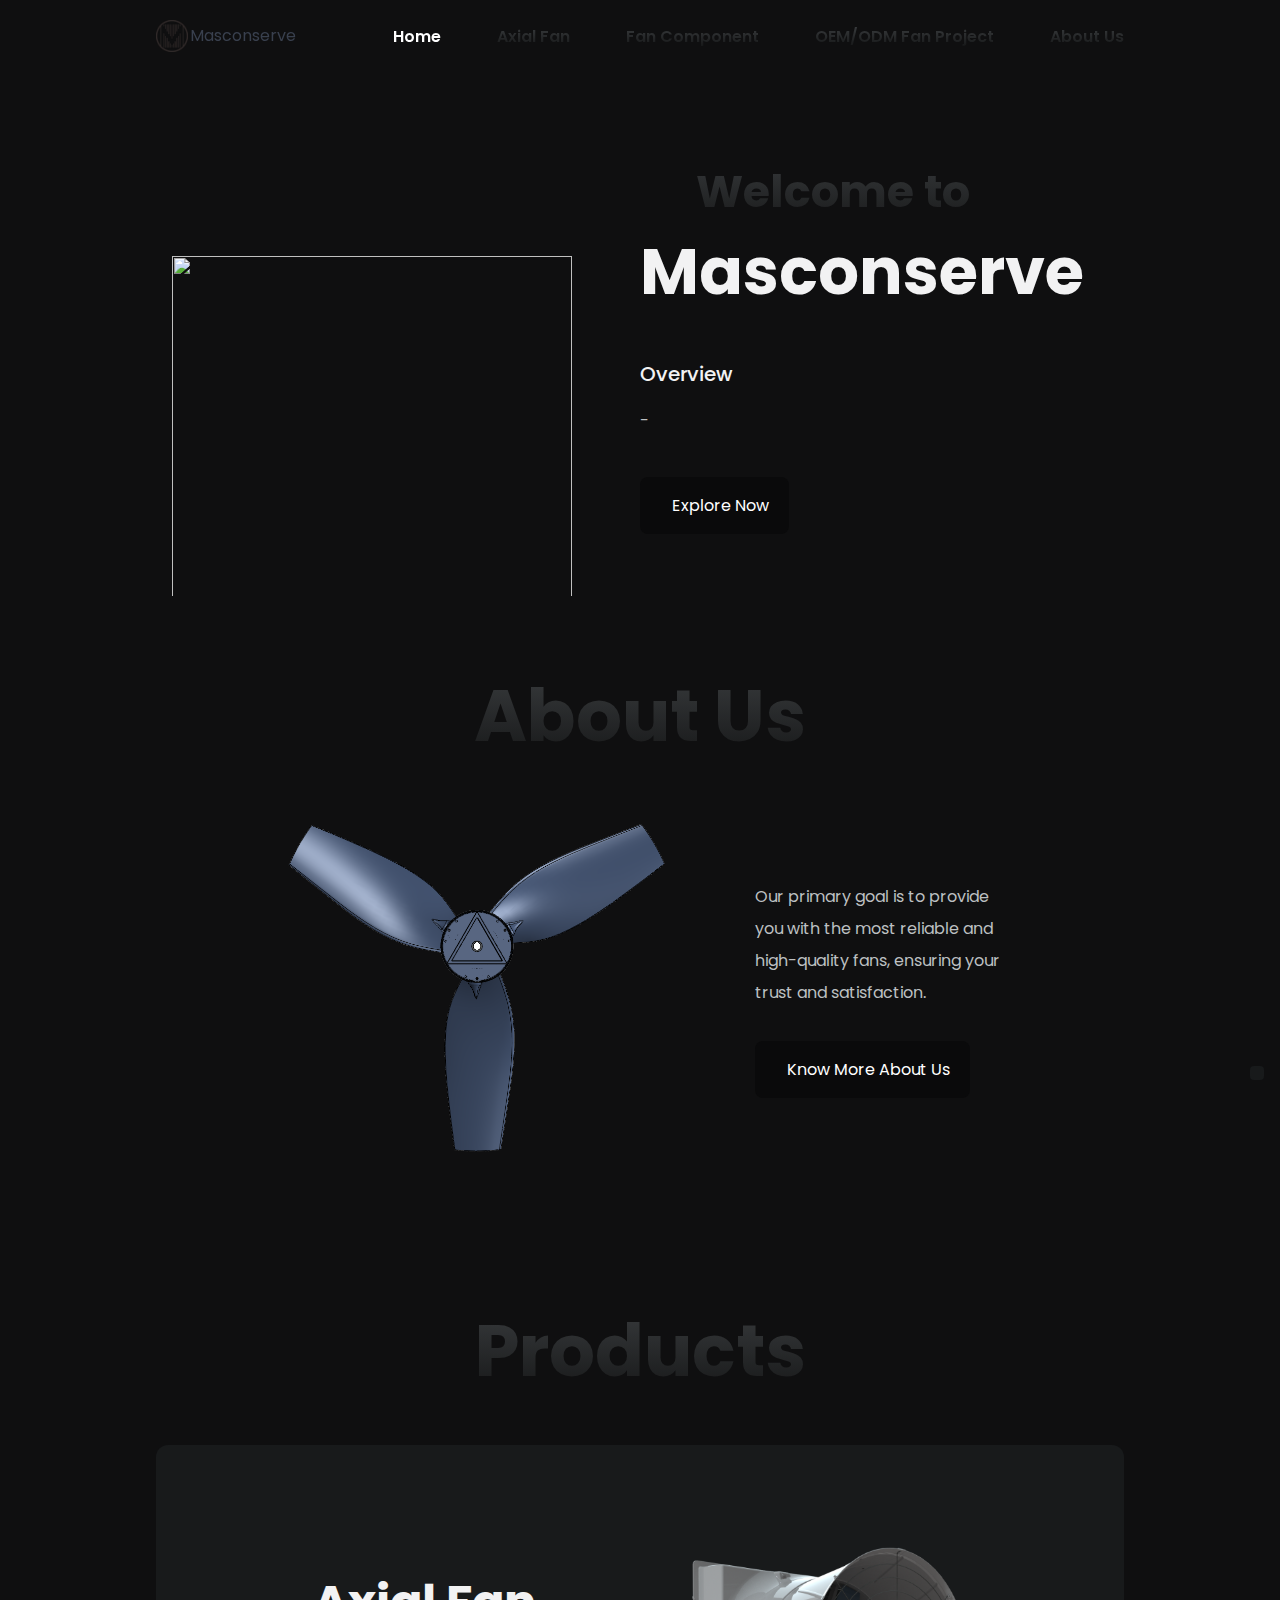
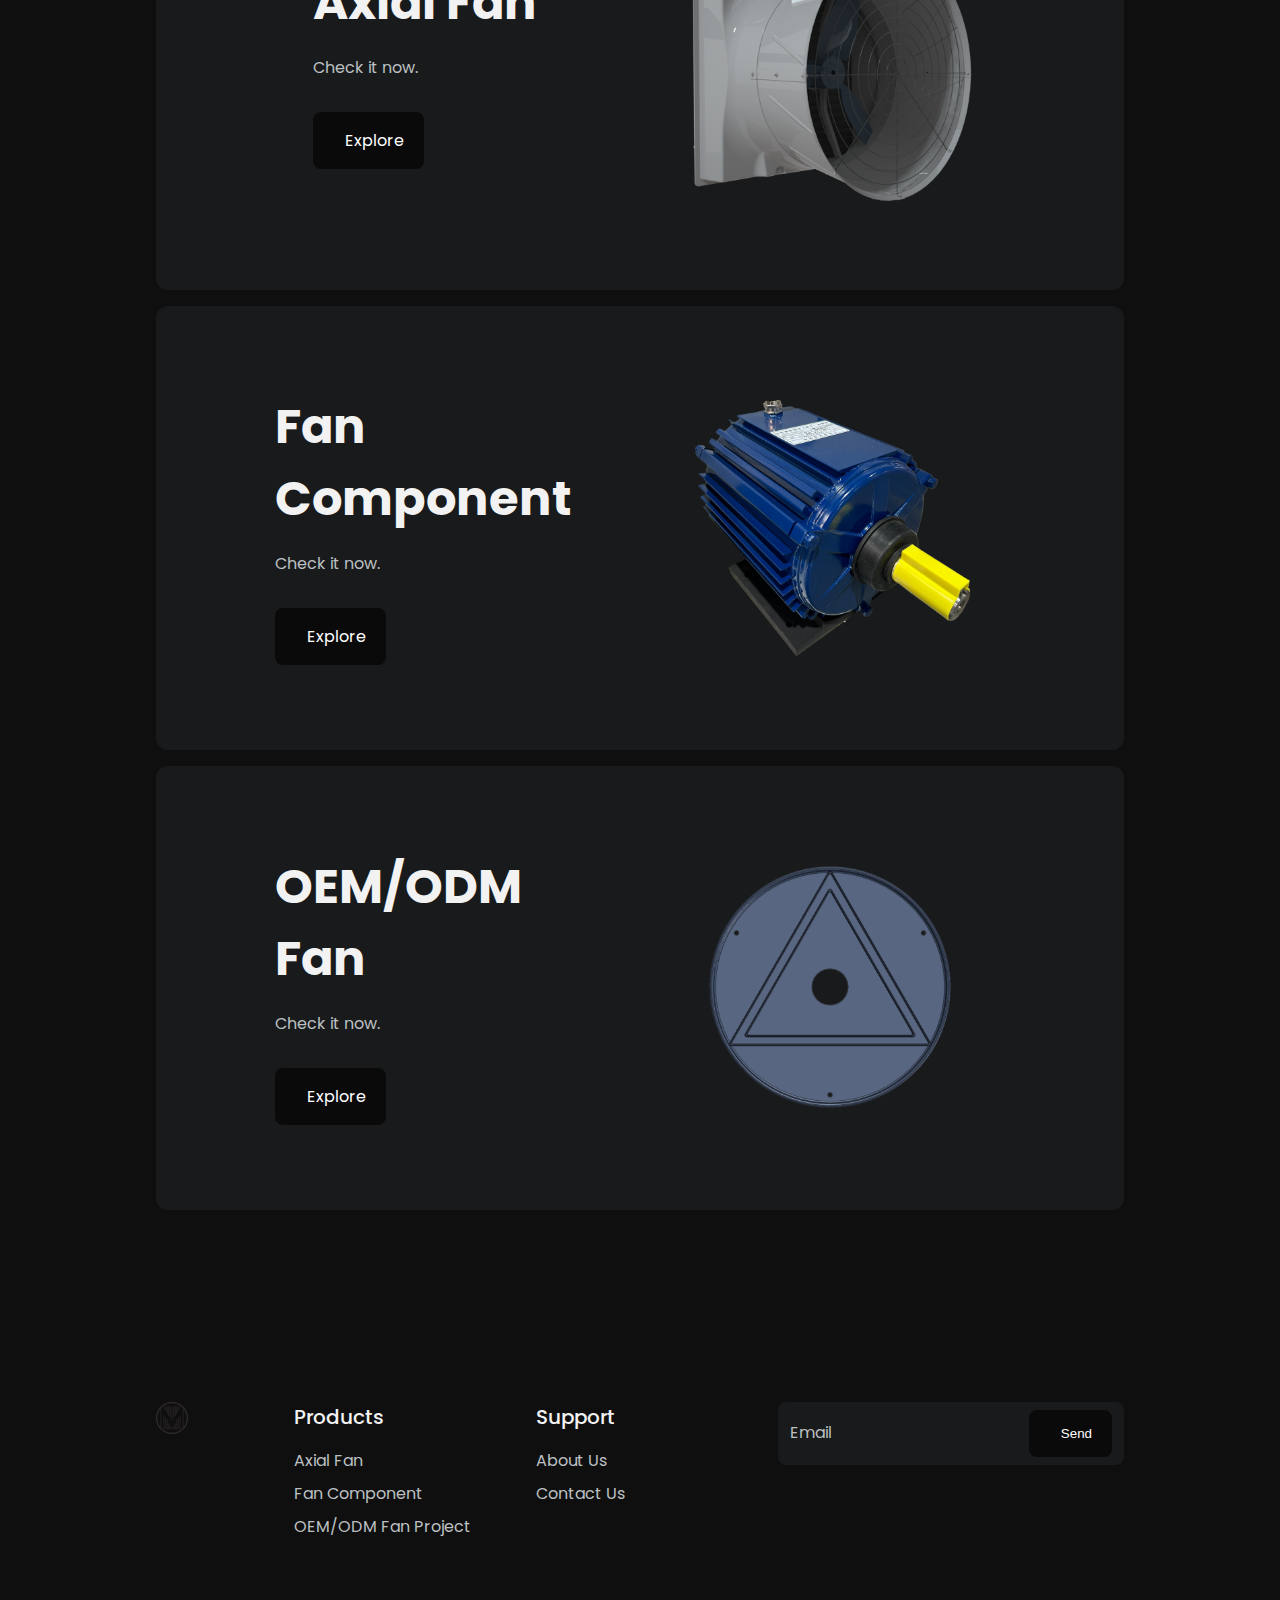
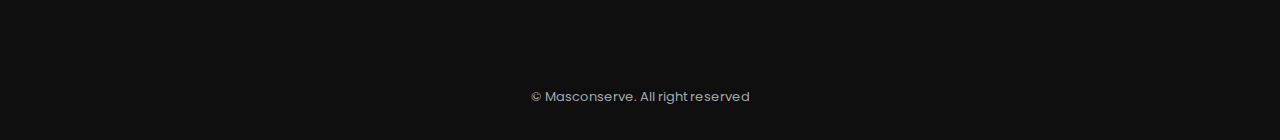
==== index.html @ a862555a "new index" ====
<!DOCTYPE html>
    <html lang="en">
    <head>
        <meta charset="UTF-8">
        <meta name="viewport" content="width=device-width, initial-scale=1.0">

        <!--=============== FAVICON ===============-->
        <link rel="shortcut icon" href="assets/img/logo2.png" type="image/x-icon">

        <!--=============== REMIX ICONS ===============-->
        <link href="https://cdn.jsdelivr.net/npm/remixicon@2.5.0/fonts/remixicon.css" rel="stylesheet">

        <!--=============== CSS ===============-->
        <link rel="stylesheet" href="styles.css">

        <title>Masconserve</title>
    </head>
    <body>
        <!--=============== HEADER ===============-->
        <header class="header" id="header">
            <nav class="nav container">
                <a href="#" class="nav__logo">
                    <img src="assets/img/logo2.png" alt=""><p class="logo__text">Masconserve</p>
                </a>

                <div class="nav__menu" id="nav-menu">
                    <ul class="nav__list">
                        <li class="nav__item">
                            <a href="home.html" class="nav__link active-link">Home</a>
                        </li>
                        <li class="nav__item">
                            <a href="axialfan.html" class="nav__link active-link">Axial Fan</a>
                        </li>
                        <li class="nav__item">
                            <a href="" class="nav__link">Fan Component</a>
                        </li>
                        <li class="nav__item">
                            <a href="" class="nav__link">OEM/ODM Fan Project</a>
                        </li>
                        <li class="nav__item">
                            <a href="" class="nav__link">About Us</a>
                        </li>
                    </ul>

                    <div class="nav__close" id="nav-close">
                        <i class="ri-close-line"></i>
                    </div>
                </div>

                <div class="nav__toggle" id="nav-toggle">
                    <i class="ri-function-line"></i>
                </div>
            </nav>
        </header>

        <main class="main">
            <div id="home">
            <!--=============== HOME ===============-->
            <section class="home section">
                <div class="home__container container grid">
                    <div>
                        <img src="assets/img/facade1.jpg" alt="" class="home__img1">
                    </div>
                    
                    <div class="home__data">
                        <div class="home__header">
                            <h1 class="home__title">Welcome to</h1>
                            <h2 class="home__subtitle">Masconserve</h2>
                        </div>

                        <div class="home__footer">
                            <h3 class="home__title-description">Overview</h3>
                            <p class="home__description">-
                            </p>
                            <a href="#case" class="button button--flex">
                                <span class="button--flex">
                                    <i class="ri-earth-line"></i></i> Explore Now
                                </span>
                            </a>
                        </div>
                    </div>
                </div>
            </section>

            <!--=============== CASE ===============-->
            <section class="case section grid" id="case">
                <h2 class="section__title section__title-gradient">About Us</h2>

                <div class="case__container container grid">
                    <div>
                        <img src="assets/img/about.png" alt="" class="case__img">
                    </div>

                    <div class="case__data">
                        <p class="case__description">Our primary goal is to provide you with the most reliable and high-quality fans, ensuring your trust and satisfaction.
                        </p>
                        <a href="#" class="button button--flex">
                            <i class="ri-service-line"></i> Know More About Us
                        </a>
                    </div>
                </div>
            </section>

            <!--=============== Contact Now ===============-->
            <section class="discount section">
                <h2 class="section__title section__title-gradient">Products</h2>
                <div class="discount__container container grid">
                    <div class="discount__animate">
                            <h2 class="discount__title">Axial Fan</h2>
                            <p class="discount__description">Check it now.</p>
                            <a href="axialfan.html" class="button button--flex">
                                <i class="ri-send-plane-2-line"></i> Explore
                            </a>
                    </div>

                    <img src="assets/img/FC51.png" alt="" class="discount__img">
                </div>
                <div class="discount__container container grid">
                    <div class="discount__animate">
                        <h2 class="discount__title">Fan Component</h2>
                        <p class="discount__description">Check it now.</p>
                        <a href="#" class="button button--flex">
                            <i class="ri-send-plane-2-line"></i> Explore
                        </a>
                    </div>

                    <img src="assets/img/MotorAc.png" alt="" class="discount__img">
                </div>
                <div class="discount__container container grid">
                    <div class="discount__animate">
                        <h2 class="discount__title">OEM/ODM Fan</h2>
                        <p class="discount__description">Check it now.</p>
                        <a href="#" class="button button--flex">
                            <i class="ri-send-plane-2-line"></i> Explore
                        </a>
                    </div>

                    <img src="assets/img/oemhome.png" alt="" class="discount__img">
                </div>
            </section>

        <!--=============== FOOTER ===============-->
        <footer class="footer section">
            <div class="footer__container container grid">
                <a href="#" class="footer__logo">
                    <img src="assets/img/logo2.png" alt="">
                </a>
    
                <div class="footer__content">
                    <h3 class="footer__title">Products</h3>
    
                    <ul class="footer__links">
                        <li>
                            <a href="axialfan.html" class="footer__link">Axial Fan</a>
                        </li>
                        <li>
                            <a href="#" class="footer__link">Fan Component</a>
                        </li>
                        <li>
                            <a href="#" class="footer__link">OEM/ODM Fan Project</a>
                        </li>
                    </ul>
                </div>
    
                <div class="footer__content">
                    <h3 class="footer__title">Support</h3>
    
                    <ul class="footer__links">
                        <li>
                            <a href="#" class="footer__link">About Us</a>
                        </li>
                        <li>
                            <a href="#" class="footer__link">Contact Us</a>
                        </li>
                    </ul>
                </div>
    
                <div class="footer__content">
                    <form action="mailto:masconserve@gmail.com" method="GET" class="footer__form">
                        <input type="email" placeholder="Email" class="footer__input">
                        <button class="button button--flex" type="submit">
                            <i class="ri-send-plane-line button__icon"></i> Send
                        </button>
                    </form>
    
                    <!-- <div class="footer__social">
                        <a href="https://www.facebook.com/" target="_blank" class="footer__social-link">
                            <i class="ri-facebook-fill"></i>
                        </a>
                        <a href="https://www.instagram.com/" target="_blank" class="footer__social-link">
                            <i class="ri-instagram-line"></i>
                        </a>
                        <a href="https://twitter.com/" target="_blank" class="footer__social-link">
                            <i class="ri-twitter-line"></i>
                        </a>
                    </div> -->
                </div>
            </div>

            <p class="footer__copy">
                <a href="" target="_blank" class="footer__copy-link">&#169; Masconserve. All right reserved</a>
            </p>
        </footer>
    </div>

        <!--=============== SCROLL UP ===============-->
        <a href="#" class="scrollup" id="scroll-up">
            <i class="ri-arrow-up-s-line scrollup__icon"></i>
        </a>
        
        <!--=============== SCROLL REVEAL ===============-->
        <script src="https://unpkg.com/scrollreveal"></script>

        <!--=============== MAIN JS ===============-->
        <script src="main.js"></script>
    </body>
</html>
---- styles.css ----
/*=============== GOOGLE FONTS ===============*/
@import url("https://fonts.googleapis.com/css2?family=Poppins:wght@400;500;600&display=swap");
/*=============== VARIABLES CSS ===============*/
:root {
  --header-height: 3rem;
  /*========== Colors ==========*/
  --hue-color: 206;
  --black-color: hsl(var(--hue-color), 4%, 4%);
  --black-color-alt: hsl(var(--hue-color), 4%, 8%);
  --title-color: hsl(var(--hue-color), 4%, 95%);
  --text-color: hsl(var(--hue-color), 4%, 75%);
  --text-color-light: hsl(var(--hue-color), 4%, 65%);
  --white-color: #FFF;
  --body-color: hsl(var(--hue-color), 4%, 6%);
  --container-color: hsl(var(--hue-color), 4%, 10%);
  --text-gradient: linear-gradient(hsl(var(--hue-color), 4%, 24%), hsl(var(--hue-color), 4%, 8%));
  --scroll-thumb-color: hsl(var(--hue-color), 4%, 16%);
  --scroll-thumb-color-alt: hsl(var(--hue-color), 4%, 20%);
  /*========== Font and typography ==========*/
  --body-font: 'Poppins', sans-serif;
  --biggest-font-size: 5rem;
  --bigger-font-size: 3.5rem;
  --big-font-size: 2.5rem;
  --h2-font-size: 1.25rem;
  --h3-font-size: 1.125rem;
  --normal-font-size: .938rem;
  --small-font-size: .813rem;
  --smaller-font-size: .75rem;
  --text-line-height: 2rem;
  /*========== Font weight ==========*/
  --font-medium: 500;
  --font-semi-bold: 600;
  /*========== Margenes Bottom ==========*/
  --mb-0-5: .5rem;
  --mb-0-75: .75rem;
  --mb-1: 1rem;
  --mb-1-5: 1.5rem;
  --mb-2: 2rem;
  --mb-2-5: 2.5rem;
  /*========== z index ==========*/
  --z-tooltip: 10;
  --z-fixed: 100;
}

@media screen and (min-width: 968px) {
  :root {
    --biggest-font-size: 7.5rem;
    --bigger-font-size: 4.5rem;
    --big-font-size: 4rem;
    --h2-font-size: 1.5rem;
    --h3-font-size: 1.25rem;
    --normal-font-size: 1rem;
    --small-font-size: .875rem;
    --smaller-font-size: .813rem;
  }
}

/*=============== BASE ===============*/
* {
  box-sizing: border-box;
  padding: 0;
  margin: 0;
}

html {
  scroll-behavior: smooth;
}

body {
  margin: var(--header-height) 0 0 0;
  font-family: var(--body-font);
  font-size: var(--normal-font-size);
  background-color: var(--body-color);
  color: var(--text-color);
}

h1, h2, h3 {
  color: var(--title-color);
}

ul {
  list-style: none;
}

a {
  text-decoration: none;
}

button,
input {
  border: none;
  outline: none;
}

button {
  cursor: pointer;
}

img {
  max-width: 100%;
  height: auto;
}

/*=============== REUSABLE CSS CLASSES ===============*/
.section {
  padding: 4rem 0 2rem;
}

.section__title {
  font-size: var(--bigger-font-size);
  text-align: center;
  margin-bottom: var(--mb-2-5);
}

.section__title-gradient {
  background: var(--text-gradient);
  color: transparent;
  -webkit-background-clip: text;
  background-clip: text;
}

/*=============== LAYOUT ===============*/
.main {
  overflow: hidden;
}

.container {
  max-width: 968px;
  margin-left: var(--mb-1-5);
  margin-right: var(--mb-1-5);
}

.grid {
  display: grid;
}

/*=============== HEADER ===============*/
.header {
  width: 100%;
  position: fixed;
  top: 0;
  left: 0;
  z-index: var(--z-fixed);
  background: transparent;
}

/*=============== NAV ===============*/
.nav {
  height: var(--header-height);
  display: flex;
  justify-content: space-between;
  align-items: center;
}

.nav__logo {
  display: flex;
  width: 2rem;
}

.logo__text{
  color: #39404E;
  padding-top: 0.2rem;
  padding-left: 0.1rem;
}
.nav__toggle {
  font-size: 1.2rem;
  color: var(--white-color);
  cursor: pointer;
}

@media screen and (max-width: 767px) {
  .nav__menu {
    position: fixed;
    background-color: var(--body-color);
    top: -100%;
    left: 0;
    width: 100%;
    padding: 4rem 0 3rem;
    transition: .4s;
  }
}

.nav__list {
  display: flex;
  flex-direction: column;
  align-items: center;
  row-gap: 1rem;
}

.nav__link {
  color: var(--white-color);
  font-size: var(--h2-font-size);
  text-transform: uppercase;
  font-weight: var(--font-semi-bold);
  background: var(--text-gradient);
  color: transparent;
  -webkit-background-clip: text;
  background-clip: text;
  transition: .4s;
}

.nav__link:hover {
  background: var(--white-color);
  color: transparent;
  -webkit-background-clip: text;
  background-clip: text;
}

.nav__close {
  position: absolute;
  font-size: 1.5rem;
  top: 1rem;
  right: 1rem;
  color: var(--white-color);
  cursor: pointer;
}

/* show menu */
.show-menu {
  top: 0;
}

/* Change background header */
.scroll-header {
  background-color: var(--body-color);
}

/* Active link */
.active-link {
  background: var(--white-color);
  color: transparent;
  -webkit-background-clip: text;
  background-clip: text;
}

/*=============== HOME ===============*/
.home__img {
  position: absolute;
  right: 1.5rem;
}

.home__img1 {
  position: absolute;
  right: 0rem;
}
.home__data {
  padding-top: 5rem;
}

.home__header {
  position: relative;
}

.home__title {
  position: absolute;
  top: -4rem;
  left: 1rem;
  line-height: 6rem;
  font-size: var(--biggest-font-size);
  background: var(--text-gradient);
  color: transparent;
  -webkit-background-clip: text;
  background-clip: text;
}

.home__subtitle {
  font-size: var(--big-font-size);
  margin-bottom: var(--mb-2-5);
}

.home__title-description {
  font-size: var(--h3-font-size);
  font-weight: var(--font-medium);
  margin-bottom: var(--mb-1);
}

.home__description {
  margin-bottom: var(--mb-2-5);
  line-height: var(--text-line-height);
}

.home__price {
  font-size: var(--h3-font-size);
  font-weight: var(--font-semi-bold);
  margin-left: var(--mb-0-75);
}

/*=============== BUTTONS ===============*/
.button {
  display: inline-block;
  background-color: var(--black-color);
  color: var(--white-color);
  padding: 1rem 1.25rem;
  border-radius: .5rem;
  transition: .3s;
}

.button:hover {
  background-color: var(--black-color-alt);
}

.button__icon {
  font-size: 1.2rem;
}

.button--flex {
  display: inline-flex;
  align-items: center;
  column-gap: .75rem;
}

/*=============== SPONSOR ===============*/
.sponsor__img {
  width: 90px;
}

.sponsor__container {
  grid-template-columns: repeat(auto-fit, minmax(110px, 1fr));
  row-gap: 5rem;
  justify-items: center;
  align-items: center;
}

/*=============== SPECS ===============*/
.specs__container {
  position: relative;
}

.specs__content {
  row-gap: 1.5rem;
}

.specs__data {
  display: grid;
  row-gap: .25rem;
}

.specs__icon {
  font-size: 1.2rem;
  color: var(--white-color);
}

.specs__title {
  font-size: var(--normal-font-size);
  font-weight: var(--font-medium);
}

.specs__subtitle {
  font-size: var(--smaller-font-size);
}

.specs__data:nth-child(1), .specs__data:nth-child(4) {
  margin-left: 1.5rem;
}

.specs__img {
  width: 550px;
  position: absolute;
  top: 2rem;
  right: -4rem;
}

/*=============== CASE ===============*/
.case__container {
  position: relative;
  grid-template-columns: repeat(2, 1fr);
}

.case__data {
  padding: 5rem 0 3rem;
}

.case__img {
  position: absolute;
  left: -7rem;
}

.case__description {
  margin-bottom: var(--mb-1-5);
  line-height: var(--text-line-height);
}

/*=============== DISCOUNT ===============*/
.discount__container {
  position: relative;
  background-color: var(--container-color);
  padding: 2rem 1.5rem;
  border-radius: .75rem;
  margin-bottom: 1rem;
}

.discount__title {
  font-size: 3rem;
  margin-bottom: var(--mb-0-75);
}

.discount__description {
  margin-bottom: var(--mb-1);
}

.discount__img {
  width: 300px;
  position: absolute;
  top: 4rem;
  right: -11rem;
}

/*=============== PRODUCTS ===============*/
.products__line {
  line-height: 4rem;
}

.products__container {
  grid-template-columns: repeat(2, 1fr);
  gap: 5rem 1.5rem;
  padding-top: 3rem;
}

.products__card {
  position: relative;
  height: 132px;
  background-color: var(--container-color);
  padding: .75rem;
  border-radius: .5rem;
  display: grid;
}

.products__img {
  width: 50px;
  position: absolute;
  inset: 0;
  margin-right: auto;
  margin-left: auto;
  top: -3rem;
}

.products__content {
  align-self: flex-end;
}

.products__title, .products__price {
  font-size: var(--small-font-size);
}

.products__price {
  font-weight: var(--font-semi-bold);
}

.products__button {
  position: absolute;
  right: .5rem;
  bottom: .5rem;
  padding: .5rem;
  border-radius: .35rem;
}

/*=============== FOOTER ===============*/
.footer__container {
  grid-template-columns: repeat(auto-fit, minmax(220px, 1fr));
  row-gap: 2rem;
}

.footer__logo {
  width: 2rem;
}

.footer__title {
  font-size: var(--h3-font-size);
  font-weight: var(--font-medium);
  margin-bottom: var(--mb-1);
}

.footer__links {
  display: flex;
  flex-direction: column;
  row-gap: .5rem;
}

.footer__link {
  color: var(--text-color);
}

.footer__link:hover {
  color: var(--white-color);
}

.footer__form {
  display: flex;
  column-gap: .5rem;
  background-color: var(--container-color);
  padding: .5rem .75rem;
  border-radius: .5rem;
  margin-bottom: var(--mb-1);
}

.footer__input {
  background-color: var(--container-color);
  width: 90%;
  color: var(--white-color);
}

.footer__input::placeholder {
  color: var(--text-color);
  font-size: var(--normal-font-size);
  font-family: var(--body-font);
}

.footer__social {
  display: flex;
  column-gap: 1.25rem;
}

.footer__social-link {
  display: inline-flex;
  color: var(--white-color);
  background-color: var(--container-color);
  padding: .5rem;
  border-radius: .25rem;
  font-size: 1rem;
}

.footer__social-link:hover {
  background-color: var(--black-color);
}

.footer__copy {
  margin-top: 5rem;
  text-align: center;
}

.footer__copy-link {
  font-size: var(--smaller-font-size);
  color: var(--text-color-light);
}

/*=============== SCROLL UP ===============*/
.scrollup {
  position: fixed;
  right: 1rem;
  bottom: -20%;
  display: flex;
  background-color: var(--container-color);
  border-radius: .25rem;
  padding: .45rem;
  opacity: 9;
  z-index: var(--z-tooltip);
  transition: .4s;
}

.scrollup:hover {
  background-color: var(--black-color);
  opacity: 1;
}

.scrollup__icon {
  color: var(--white-color);
  font-size: 1.35rem;
}

/* Show Scroll Up*/
.show-scroll {
  bottom: 5rem;
}

/*=============== SCROLL BAR ===============*/
::-webkit-scrollbar {
  width: .60rem;
  border-radius: .5rem;
}

::-webkit-scrollbar-thumb {
  background-color: var(--scroll-thumb-color);
  border-radius: .5rem;
}

::-webkit-scrollbar-thumb:hover {
  background-color: var(--scroll-thumb-color-alt);
}

/*=============== MEDIA QUERIES ===============*/
/* For small devices */
@media screen and (max-width: 281px) {
  .discount__img {
    position: absolute;
    width: 150px;
    right: 0rem;
    top: 0;
  }
}
@media screen and (max-width: 340px) {
  .container {
    margin-left: var(--mb-1);
    margin-right: var(--mb-1);
  }
  .section__title {
    font-size: var(--big-font-size);
  }
  .home__img {
    padding-top: -2rem;
    height: 400px;
    width: 300px;
    left: 0;
  }
  .home__title {
    top: -4rem;
    font-size: var(--bigger-font-size);
  }
  .home__data {
    padding-top: 20rem;
  }
  .home__description {
    font-size: var(--small-font-size);
  }
  .specs__img {
    padding-top: 2rem;
    width: 300px;
  }
  .case__container {
    grid-template-columns: .6fr 1fr;
  }
  .case__img {
    width: 220px;
    padding-top: 4rem;
    padding-left: 6rem;
  }
  .case__data {
    padding: 0;
  }
  .products__container {
    grid-template-columns: 142px;
    justify-content: center;
  }
  .products__img {
    padding-top: 0rem;
    width: 90px;
  }
  .discount__title {
    font-size: 1rem;
    margin-bottom: var(--mb-0-75);
  }
  .discount__img {
    position: absolute;
    width: 200px;
    right: 0rem;
    top: 0;
  }
  .discount__container {
    grid-template-columns: repeat(2, 1fr);
  }
  .discount__description{
    font-size: 0.6rem;
  }
}

@media screen and (min-width: 341px) {
  .home__img {
    top: 3rem;
    height: 400px;
    width: 320px;
    left: 10%;
  }

  .home__img1 {
    width: 100%;
    padding-top: 12rem;
    height: 250px;
    padding-top: 0rem;
  }

  .products__img {
    padding-top: 1rem;
    width: 90px;
  }

  .case__img{
    position: absolute;
    width: 250px;
    padding-top: 6rem;
    padding-left: 6rem;
  }
  .home__data {
    padding-top: 20rem;
  }
  .home__title {
    font-size: 2.8rem;
  }
  .specs__img {
    padding-top: 2rem;
    width: 400px;
  }
  .discount__title {
    font-size: 1.2rem;
    margin-bottom: var(--mb-0-75);
  }
  .discount__img {
    position: absolute;
    width: 180px;
    right: 0rem;
    top: 0;
  }
  .discount__description {
    margin-bottom: var(--mb-2);
  }
  .discount__container {
    grid-template-columns: repeat(2, 1fr);
  }
}

@media screen and (max-width: 372px) {
  .discount__img {
    position: absolute;
    width: 150px;
    right: 0rem;
    top: 1.5rem;
  }
}
@media screen and (min-width: 412px) {
  .discount__title {
    font-size: 1.5rem;
    margin-bottom: var(--mb-0-75);
  }
  .discount__img {
    position: absolute;
    width: 200px;
    right: 0rem;
    top: 0;
  }
}
@media screen and (min-width: 486px) {
  .home__img {
    top: 1rem;
    height: 400px;
    width: 300px;
    left: 10;
  }
  .home__img1 {
    width: 350px;
    padding-top: 12rem;
    height: 250px;
    left: 5.5rem;
    padding-top: 0rem;
  }
  .home__data {
    padding-top: 17rem;
  }
  .specs__img {
    width: 400px;
  }
  .case__img{
    position: absolute;
    width: 300px;
    padding-top: 5rem;
    padding-left: 6rem;
  }
  .discount__title {
    font-size: 2rem;
    margin-bottom: var(--mb-0-75);
  }
  .discount__img {
    position: absolute;
    width: 250px;
    right: 1.3rem;
    top: -1.5rem;
  }
  .discount__description {
    margin-bottom: var(--mb-2);
  }
}
/* For medium devices */
@media screen and (min-width: 576px) {
  .home__container {
    grid-template-columns: .8fr 1fr;
  }
  .home__data {
    padding-top: 2rem;
  }
  .home__img {
    padding-top: 5rem;
    height: 400px;
    width: 300px;
    left: 0;
  }
  .home__img1 {
    width: 250px;
    padding-top: 5rem;
    height: 300px;
    left: 1rem;
  }
  .products__img {
    padding-top: 1rem;
    width: 70px;
  }
  .specs__img {
    position: initial;
    width: 300px;
  }
  .specs__container {
    grid-template-columns: repeat(2, 1fr);
    justify-items: center;
    align-items: center;
  }
  .case__img {
    padding-top: 0;
    position: initial;
    width: 300px;
    padding-left: 0;
  }
  .case__data {
    padding: 0;
  }
  .case__container {
    grid-template-columns: max-content 250px;
    justify-content: center;
    align-items: center;
    column-gap: 2rem;
  }
  .discount__img {
    position: initial;
    width: 350px;
    top: 4rem;
    right: -11rem;
  }
  .discount__container {
    grid-template-columns: repeat(2, 1fr);
    justify-items: center;
    align-items: center;
  }
  .products__container {
    grid-template-columns: repeat(3, 142px);
    justify-content: center;
  }
}

@media screen and (min-width: 767px) {
  body {
    margin: 0;
  }
  .section {
    padding: 6rem 0 2rem;
  }
  .nav {
    height: calc(var(--header-height) + 1.5rem);
  }
  .nav__logo {
    width: 2rem;
  }
  .nav__list {
    flex-direction: row;
    column-gap: 3.5rem;
  }
  .nav__link {
    font-size: var(--normal-font-size);
    text-transform: initial;
  }
  .nav__toggle, .nav__close {
    display: none;
  }
  .home__container {
    position: relative;
    grid-template-columns: repeat(2, 1fr);
  }
  .home__img {
    padding-top: 12rem;
    height: 500px;
    left: 1rem;
  }
  .home__img1 {
    width: 350px;
    padding-top: 12rem;
    height: 450px;
    left: 1rem;
  }
  .home__data {
    padding-top: 8rem;
  }
  .specs__img {
    width: 500px;
  }
  .case__container {
    column-gap: 5rem;
  }
  .case__img {
    padding-top: 0rem;
    width: 400px;
  }
  .case__description {
    margin-bottom: var(--mb-2);
  }
  .discount__container {
    grid-template-columns: 300px max-content;
    justify-content: center;
    column-gap: 5rem;
    padding: 3rem 0;
  }
  .discount__title {
    font-size: 3rem;
    margin-bottom: var(--mb-1);
  }
  .discount__description {
    margin-bottom: var(--mb-2);
  }
  .products__container {
    grid-template-columns: repeat(3, 162px);
    gap: 6rem 3rem;
    padding-top: 5rem;
  }
  .products__card {
    height: 152px;
    padding: .85rem;
  }
  .products__img {
    width: 100px;
  }
  .footer__container {
    grid-template-columns: .4fr .7fr .7fr 1fr;
  }
}

/* For large devices */
@media screen and (min-width: 1024px) {
  .container {
    margin-left: auto;
    margin-right: auto;
  }
  .home__img {
    width: 400px;
    height: 600px;
    padding-top: 10rem;
  }
  .home__img1 {
    width: 400px;
    height: 500px;
    padding-top: 10rem;
  }
  .home__title {
    top: -5rem;
    left: 3.5rem;
  }
  .home__description {
    padding-right: 5rem;
  }
  .sponsor__img {
    width: 100px;
  }
  .discount__img {
    width: 350px;
  }
  .specs__img {
    width: 500px;
  }
  .footer__container {
    padding-top: 3rem;
  }
  .footer__copy {
    margin-top: 9rem;
  }
}
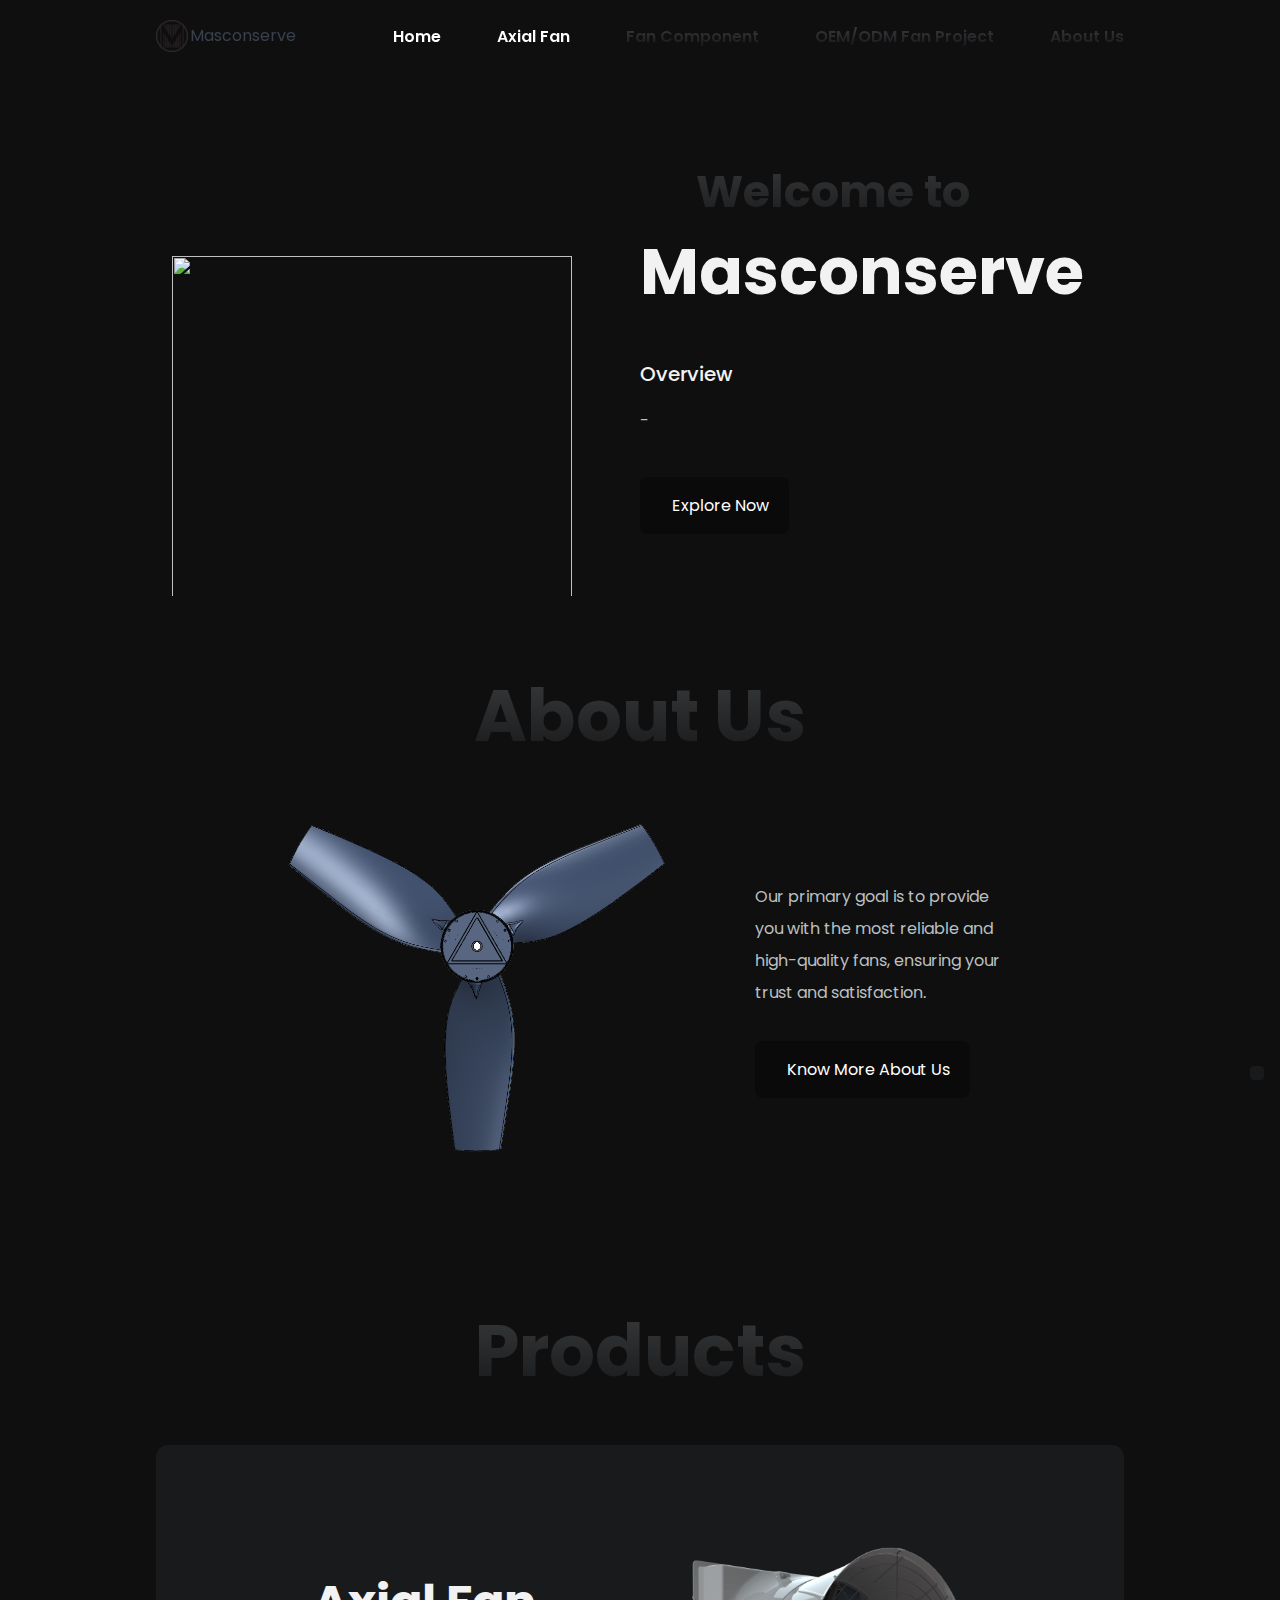
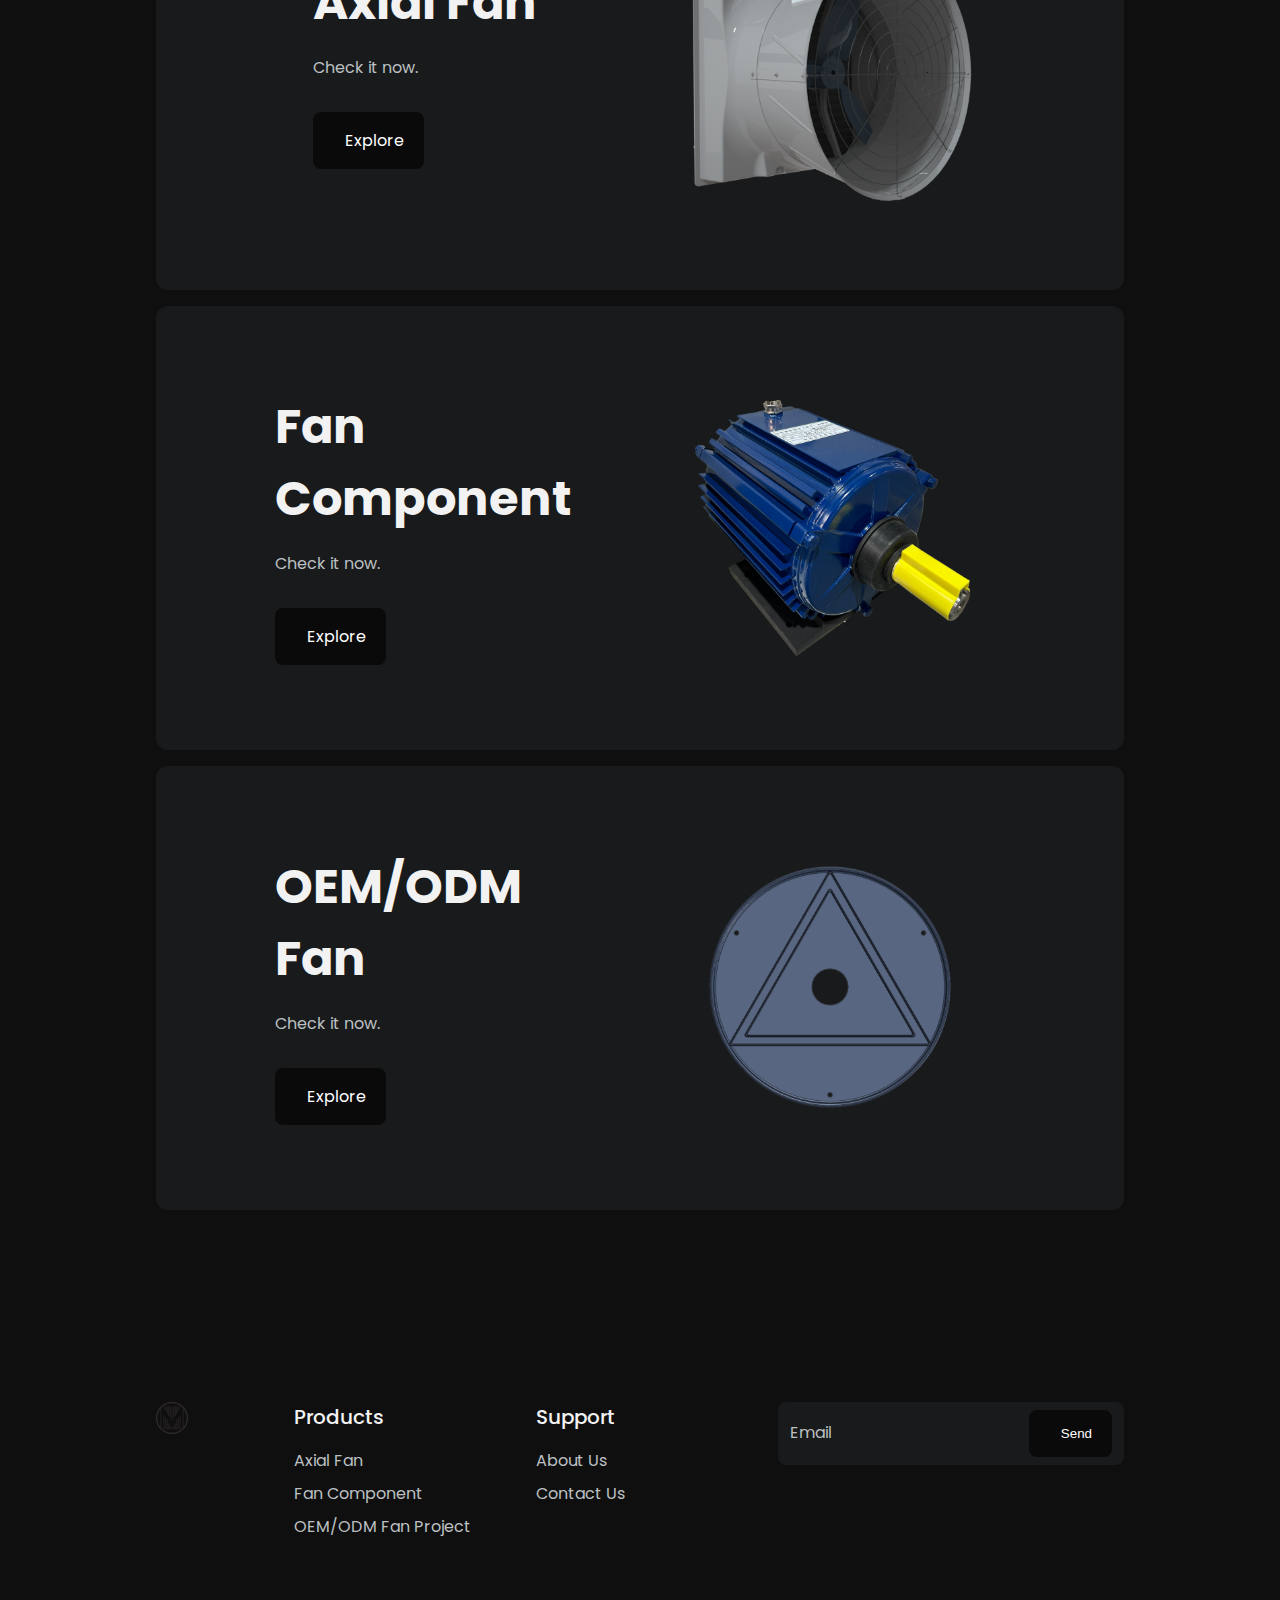
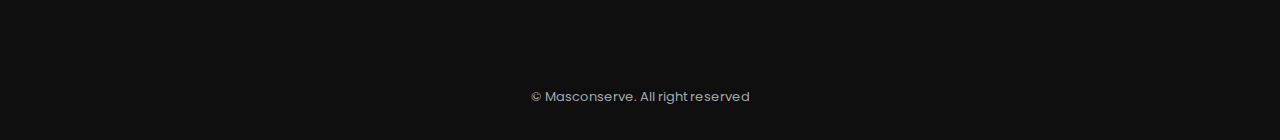
==== commit a45836e8: "new" ====
--- a/index.html
+++ b/index.html
@@ -26,7 +26,7 @@
                 <div class="nav__menu" id="nav-menu">
                     <ul class="nav__list">
                         <li class="nav__item">
-                            <a href="home.html" class="nav__link active-link">Home</a>
+                            <a href="index.html" class="nav__link active-link">Home</a>
                         </li>
                         <li class="nav__item">
                             <a href="axialfan.html" class="nav__link active-link">Axial Fan</a>
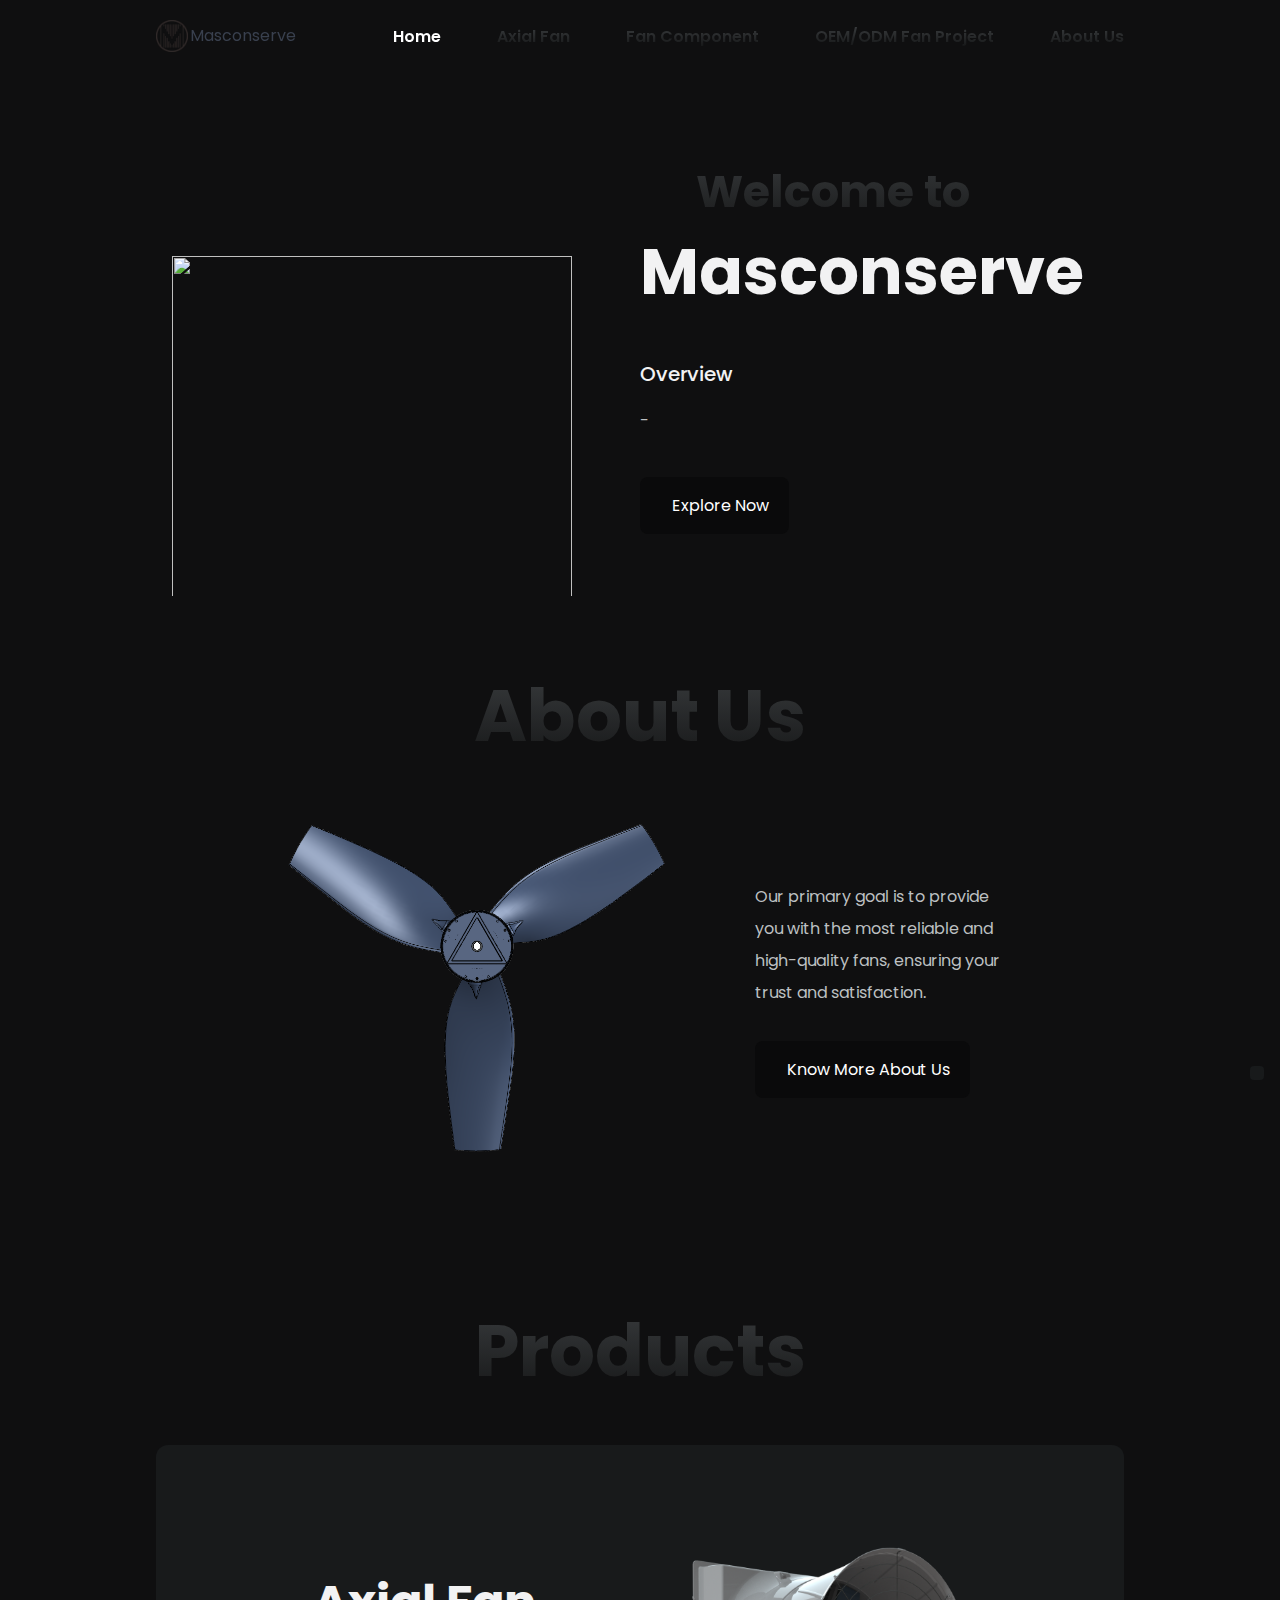
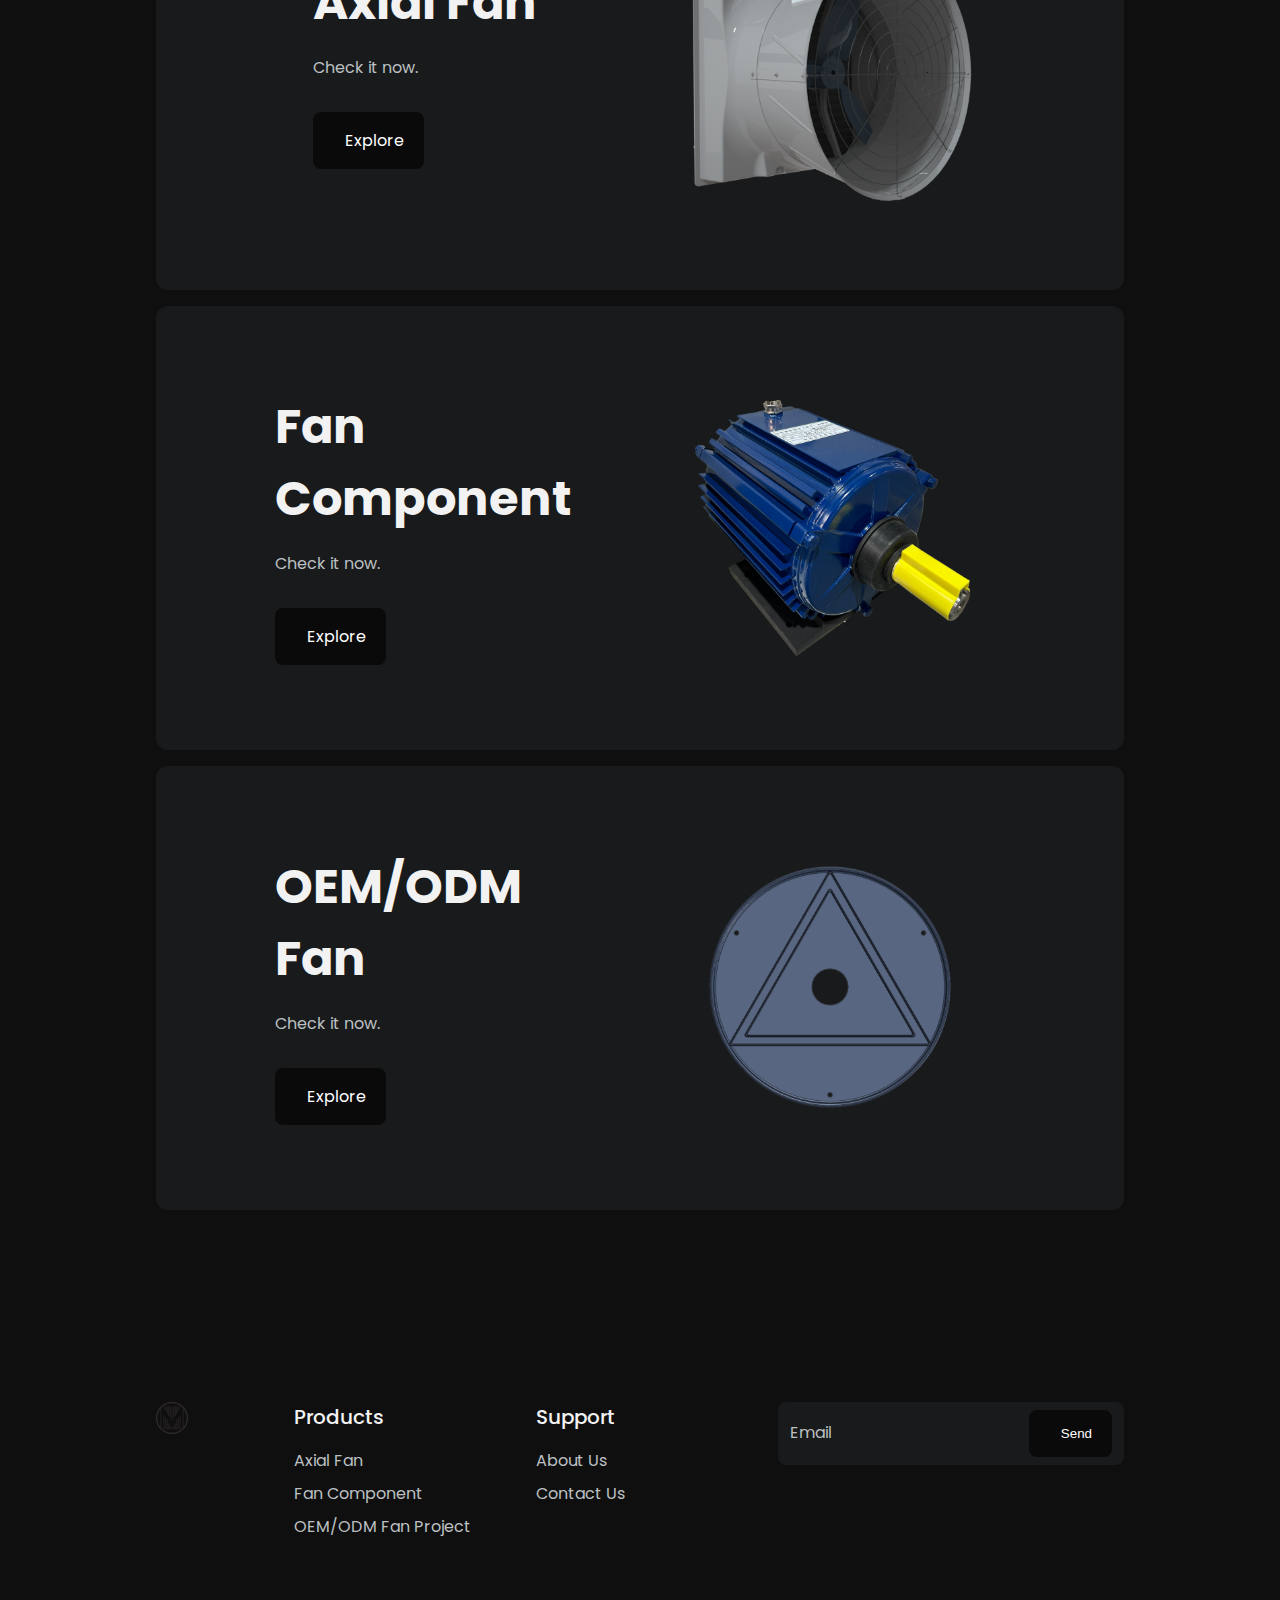
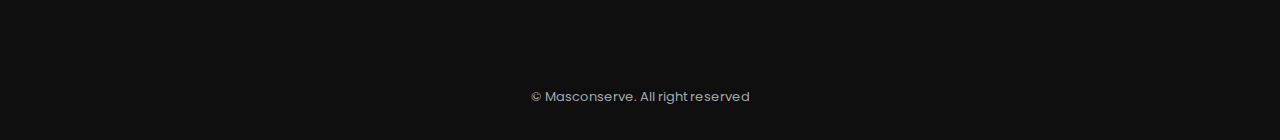
==== commit 576d3fd4: "change nav" ====
--- a/index.html
+++ b/index.html
@@ -54,7 +54,7 @@
         </header>
 
         <main class="main">
-            <div id="home">
+            <div id="index">
             <!--=============== HOME ===============-->
             <section class="home section">
                 <div class="home__container container grid">
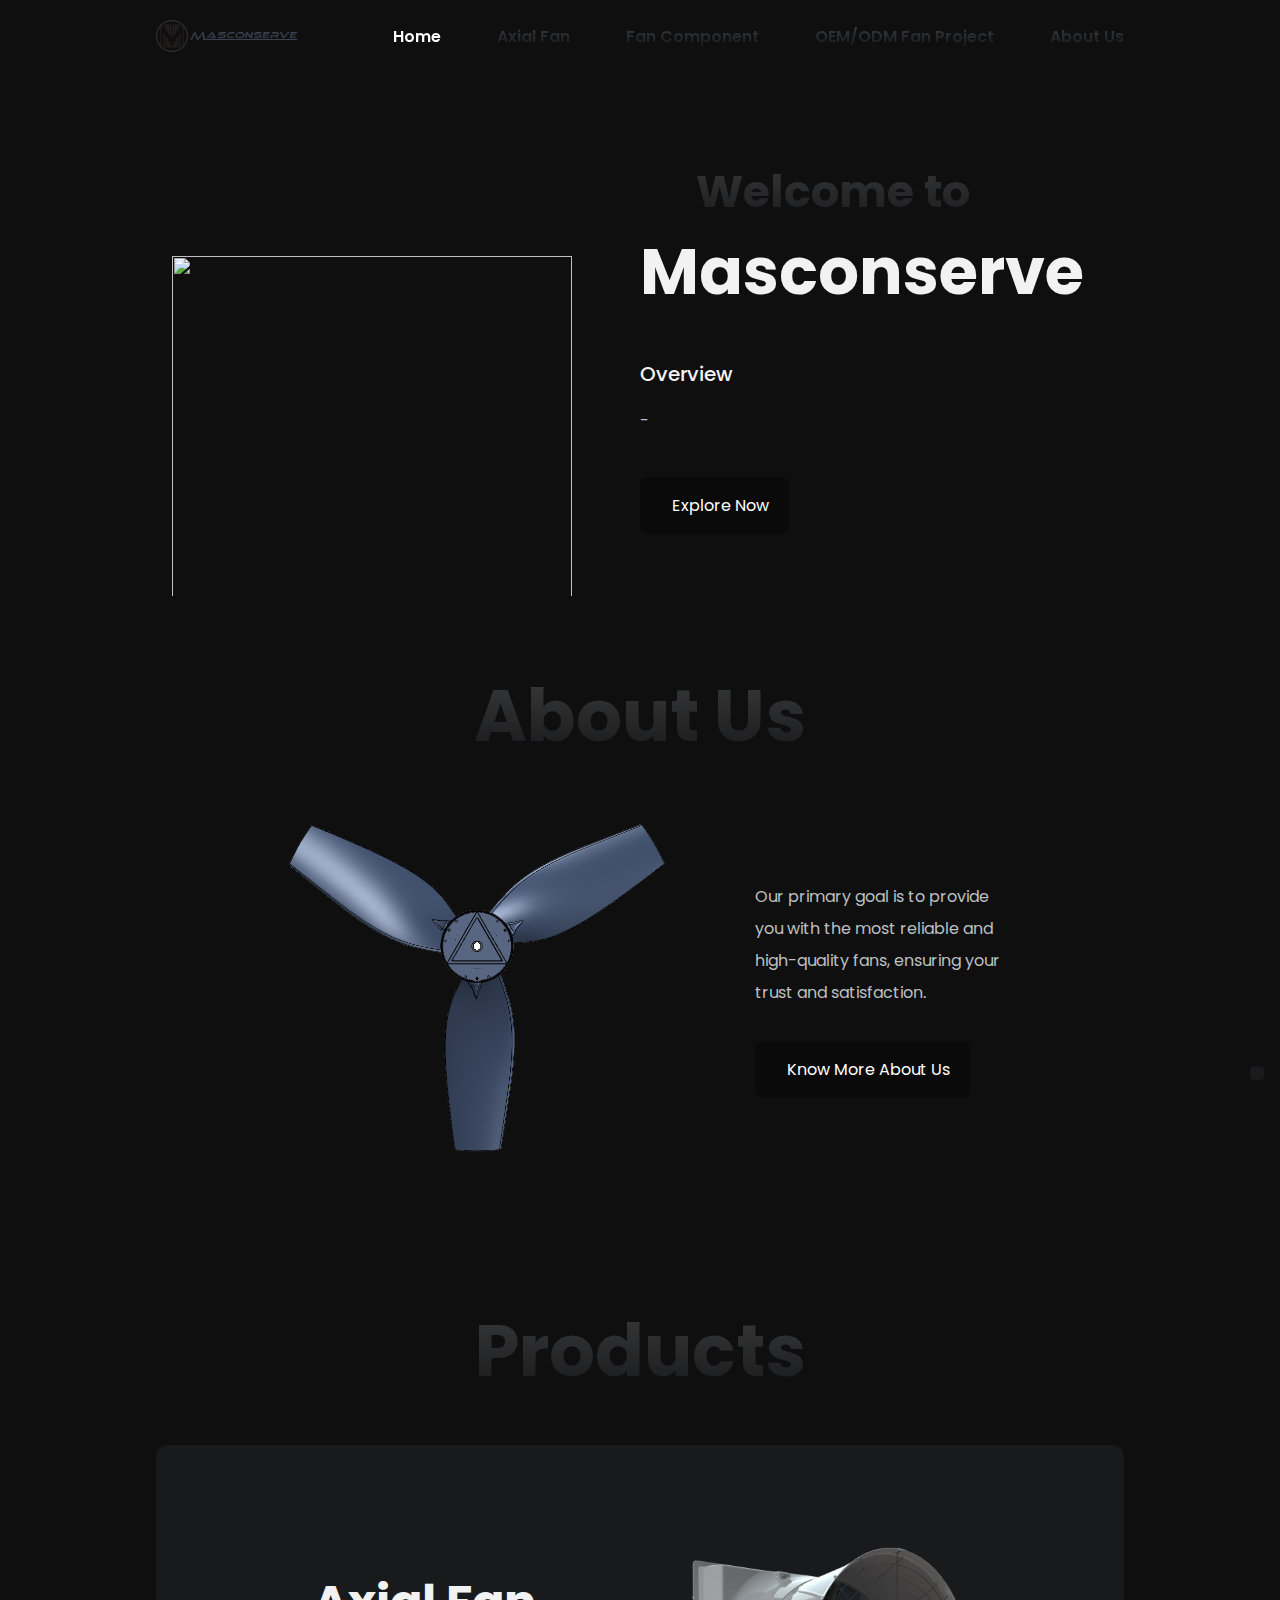
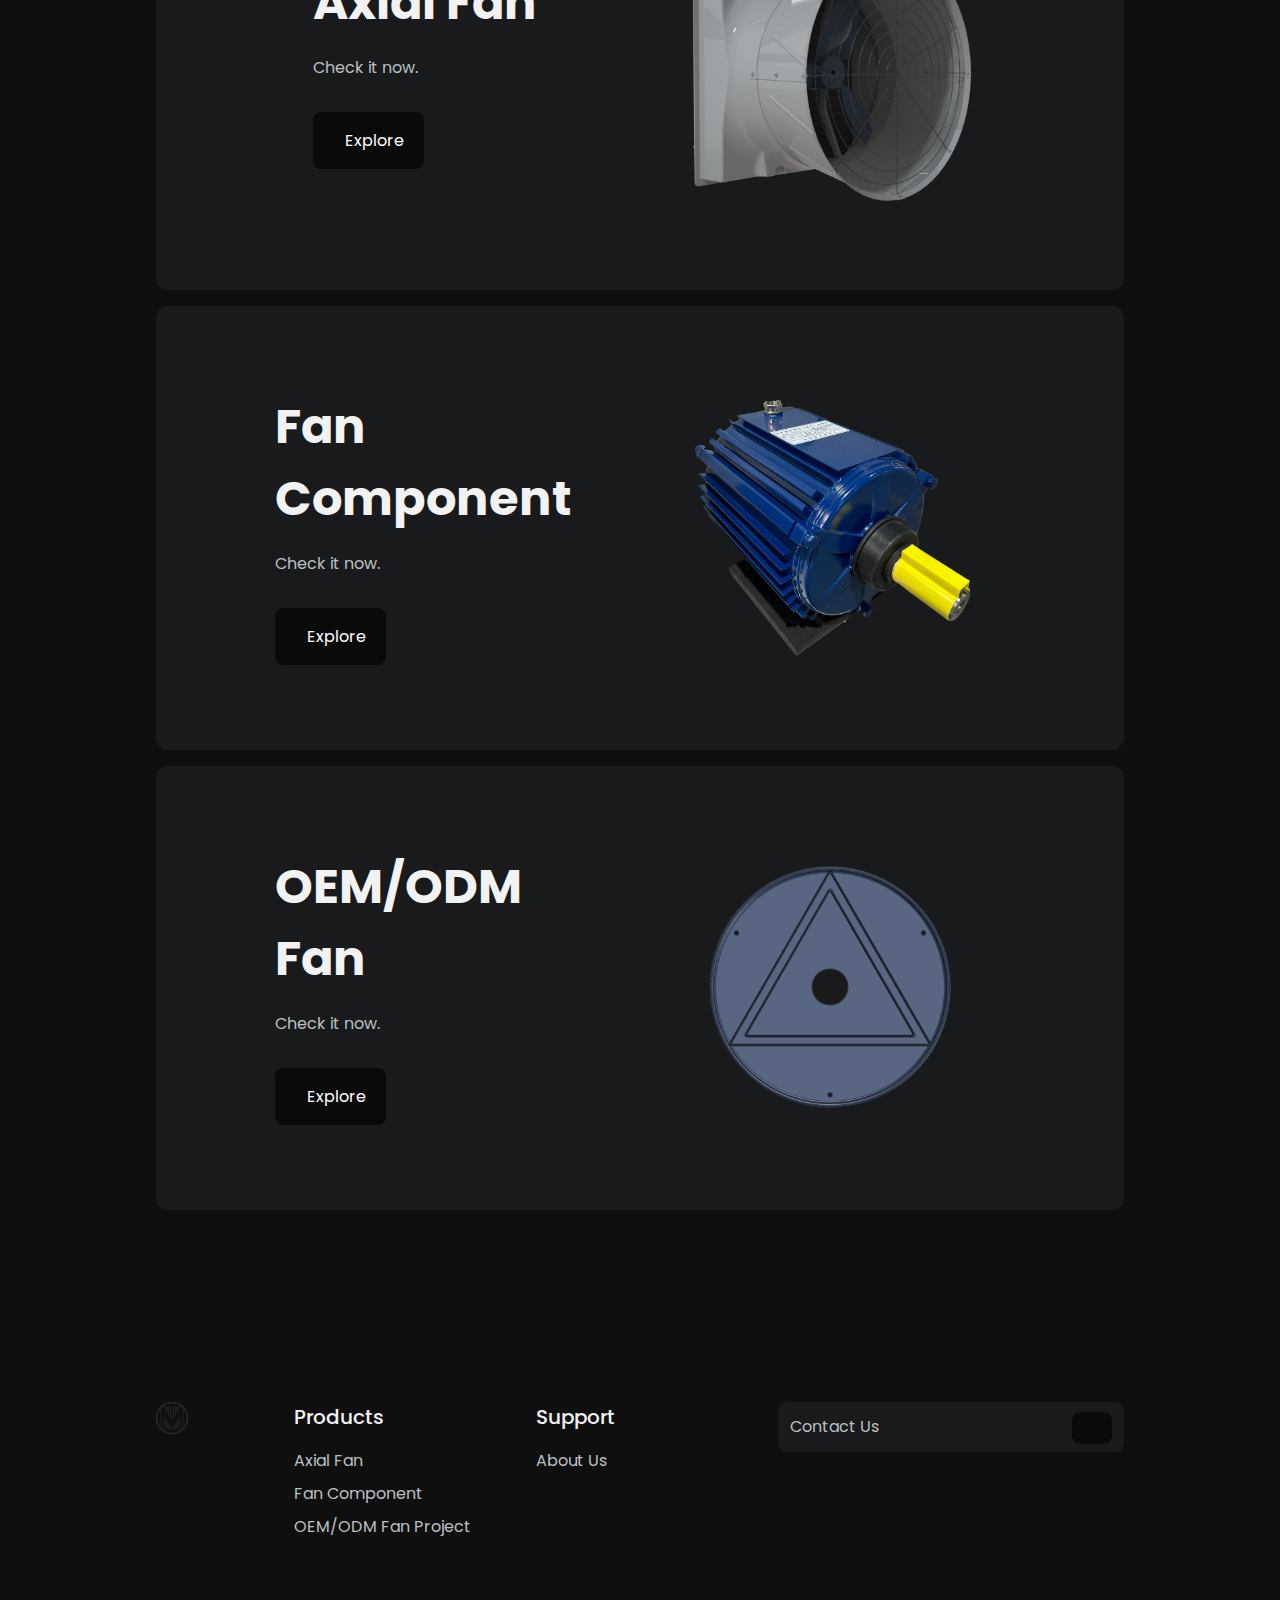
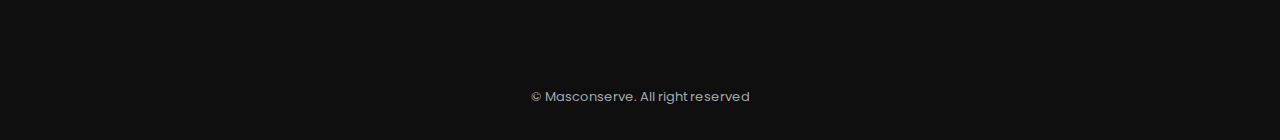
==== commit 35c7cae6: "logo update" ====
--- a/index.html
+++ b/index.html
@@ -20,7 +20,10 @@
         <header class="header" id="header">
             <nav class="nav container">
                 <a href="#" class="nav__logo">
-                    <img src="assets/img/logo2.png" alt=""><p class="logo__text">Masconserve</p>
+                    <img src="assets/img/logo2.png" alt="">
+                </a>
+                <a href="#" class="nav_logo2">
+                    <img src="assets/img/logo3.png" alt="">
                 </a>
 
                 <div class="nav__menu" id="nav-menu">
@@ -32,13 +35,13 @@
                             <a href="axialfan.html" class="nav__link active-link">Axial Fan</a>
                         </li>
                         <li class="nav__item">
-                            <a href="" class="nav__link">Fan Component</a>
-                        </li>
-                        <li class="nav__item">
-                            <a href="" class="nav__link">OEM/ODM Fan Project</a>
-                        </li>
-                        <li class="nav__item">
-                            <a href="" class="nav__link">About Us</a>
+                            <a href="fancomponent.html" class="nav__link">Fan Component</a>
+                        </li>
+                        <li class="nav__item">
+                            <a href="oemodm.html" class="nav__link">OEM/ODM Fan Project</a>
+                        </li>
+                        <li class="nav__item">
+                            <a href="aboutus.html" class="nav__link">About Us</a>
                         </li>
                     </ul>
 
@@ -94,7 +97,7 @@
                     <div class="case__data">
                         <p class="case__description">Our primary goal is to provide you with the most reliable and high-quality fans, ensuring your trust and satisfaction.
                         </p>
-                        <a href="#" class="button button--flex">
+                        <a href="aboutus.html" class="button button--flex">
                             <i class="ri-service-line"></i> Know More About Us
                         </a>
                     </div>
@@ -119,7 +122,7 @@
                     <div class="discount__animate">
                         <h2 class="discount__title">Fan Component</h2>
                         <p class="discount__description">Check it now.</p>
-                        <a href="#" class="button button--flex">
+                        <a href="fancomponent.html" class="button button--flex">
                             <i class="ri-send-plane-2-line"></i> Explore
                         </a>
                     </div>
@@ -130,7 +133,7 @@
                     <div class="discount__animate">
                         <h2 class="discount__title">OEM/ODM Fan</h2>
                         <p class="discount__description">Check it now.</p>
-                        <a href="#" class="button button--flex">
+                        <a href="oemodm.html" class="button button--flex">
                             <i class="ri-send-plane-2-line"></i> Explore
                         </a>
                     </div>
@@ -142,8 +145,11 @@
         <!--=============== FOOTER ===============-->
         <footer class="footer section">
             <div class="footer__container container grid">
-                <a href="#" class="footer__logo">
+                <a href="index.html" class="footer__logo">
                     <img src="assets/img/logo2.png" alt="">
+                </a>
+                <a href="index.html" class="footer__logo2">
+                    <img src="assets/img/logo3.png" alt="">
                 </a>
     
                 <div class="footer__content">
@@ -154,10 +160,10 @@
                             <a href="axialfan.html" class="footer__link">Axial Fan</a>
                         </li>
                         <li>
-                            <a href="#" class="footer__link">Fan Component</a>
-                        </li>
-                        <li>
-                            <a href="#" class="footer__link">OEM/ODM Fan Project</a>
+                            <a href="fancomponent.html" class="footer__link">Fan Component</a>
+                        </li>
+                        <li>
+                            <a href="oemodm.html" class="footer__link">OEM/ODM Fan Project</a>
                         </li>
                     </ul>
                 </div>
@@ -167,21 +173,20 @@
     
                     <ul class="footer__links">
                         <li>
-                            <a href="#" class="footer__link">About Us</a>
-                        </li>
-                        <li>
-                            <a href="#" class="footer__link">Contact Us</a>
+                            <a href="aboutus.html" class="footer__link">About Us</a>
                         </li>
                     </ul>
                 </div>
     
                 <div class="footer__content">
-                    <form action="mailto:masconserve@gmail.com" method="GET" class="footer__form">
-                        <input type="email" placeholder="Email" class="footer__input">
+                    <div class="footer__form">
+                        <input type="email" placeholder="Contact Us" class="footer__input">
+                        <a href="contactus.html">
                         <button class="button button--flex" type="submit">
-                            <i class="ri-send-plane-line button__icon"></i> Send
+                            <i class="ri-send-plane-line button__icon"></i>
                         </button>
-                    </form>
+                        </a>
+                    </div>
     
                     <!-- <div class="footer__social">
                         <a href="https://www.facebook.com/" target="_blank" class="footer__social-link">
--- a/styles.css
+++ b/styles.css
@@ -111,6 +111,11 @@
   text-align: center;
   margin-bottom: var(--mb-2-5);
 }
+.sectionpart__title {
+  font-size: var(--bigger-font-size);
+  text-align: center;
+  margin-bottom: var(--mb-2-5);
+}
 
 .section__title-gradient {
   background: var(--text-gradient);
@@ -157,6 +162,12 @@
   width: 2rem;
 }
 
+.nav_logo2{
+  display: flex;
+  width: 9rem;
+  
+}
+
 .logo__text{
   color: #39404E;
   padding-top: 0.2rem;
@@ -168,7 +179,7 @@
   cursor: pointer;
 }
 
-@media screen and (max-width: 767px) {
+@media screen and (max-width: 893px) {
   .nav__menu {
     position: fixed;
     background-color: var(--body-color);
@@ -232,7 +243,73 @@
   -webkit-background-clip: text;
   background-clip: text;
 }
-
+/*=============ABOUT US===============*/
+.contact__box{
+  width: 100%;
+  height: 60vh;
+  justify-content: center;
+  align-items: center;
+  display: flex;
+  text-align: center;
+}
+
+.contact_frame{
+  position: relative;
+  width: 50%;
+  height: 300px;
+  background-color: blue;
+}
+
+.contact__form{
+  background: var(--black-color-alt);
+  display: flex;
+  flex-direction: column;
+  padding: 2vw 4vw;
+  width: 90%;
+  max-width: 600px;
+  border-radius: 10px;
+}
+
+.contact__form input, .contact__form textarea{
+  border:0;
+  margin: 10px 0;
+  padding: 20px;
+  outline: none;
+  background: #f5f5f5;
+  font-size: 16px;
+  border-radius: 15px;
+}
+
+.contact__form button{
+  padding: 15px;
+  background: #ff5361;
+  color: #fff;
+  font-size: 18px;
+  border: 0;
+  outline: none;
+  cursor: pointer;
+  width: 150px;
+  margin: 20px auto 0;
+  border-radius: 30px;
+}
+/*=============ABOUT US===============*/
+.about__container {
+  position: relative;
+}
+
+.backgroundimg{
+  width: 100%;
+  position: absolute;
+  height: 850px;
+  opacity: 0.2;
+}
+
+.backgroundimg1{
+  width: 100%;
+  position: absolute;
+  height: 1000px;
+  opacity: 0.2;
+}
 /*=============== HOME ===============*/
 .home__img {
   position: absolute;
@@ -242,11 +319,15 @@
 .home__img1 {
   position: absolute;
   right: 0rem;
-}
+
+}
+
 .home__data {
   padding-top: 5rem;
 }
-
+.about__data {
+  padding-top: 0rem;
+}
 .home__header {
   position: relative;
 }
@@ -297,6 +378,7 @@
 
 .button:hover {
   background-color: var(--black-color-alt);
+  transform: scale(1.1);
 }
 
 .button__icon {
@@ -326,6 +408,9 @@
   position: relative;
 }
 
+.part__container {
+  position: relative;
+}
 .specs__content {
   row-gap: 1.5rem;
 }
@@ -335,6 +420,19 @@
   row-gap: .25rem;
 }
 
+.specs__data1 {
+  display: grid;
+  row-gap: .25rem;
+}
+
+.part__data {
+  display: grid;
+  row-gap: .25rem;
+}
+.fan__data {
+  display: grid;
+  row-gap: .25rem;
+}
 .specs__icon {
   font-size: 1.2rem;
   color: var(--white-color);
@@ -345,12 +443,53 @@
   font-weight: var(--font-medium);
 }
 
-.specs__subtitle {
+.specs__subtitle {  
   font-size: var(--smaller-font-size);
 }
 
 .specs__data:nth-child(1), .specs__data:nth-child(4) {
   margin-left: 1.5rem;
+}
+
+.part__data:nth-child(2) {
+  margin-top: 10rem;
+}
+.part__data:nth-child(3) {
+  margin-top: 10rem;
+}
+.part__data:nth-child(4) {
+  margin-top: 10rem;
+}
+
+.specs__data1:nth-child(1) {
+  position: relative;
+  margin-left: 10rem;
+  top: 4rem;
+}
+.specs__data1:nth-child(8) {
+  position: relative;
+  margin-left: 10rem;
+  bottom: 4rem;
+}
+.specs__data1:nth-child(2) {
+  position: relative;
+  margin-left: 5rem;
+  top: 2rem;
+}
+.specs__data1:nth-child(7) {
+  position: relative;
+  margin-left: 5rem;
+  bottom: 2rem;
+}
+.specs__data1:nth-child(3) {
+  position: relative;
+  margin-left: 2rem;
+  top: 1rem;
+}
+.specs__data1:nth-child(6) {
+  position: relative;
+  margin-left: 2rem;
+  bottom: 1rem;
 }
 
 .specs__img {
@@ -359,11 +498,30 @@
   top: 2rem;
   right: -4rem;
 }
+.specs__img1 {
+  width: 550px;
+  position: absolute;
+  top: 2rem;
+  right: -4rem;
+}
+.part__img {
+  position: initial;
+  width: 150px;
+  top: 2rem;
+  right: -4rem;
+}
 
 /*=============== CASE ===============*/
 .case__container {
   position: relative;
   grid-template-columns: repeat(2, 1fr);
+}
+
+.oem__container {
+  position: relative;
+  justify-content: center ;
+  align-items: center;
+  text-align: center;
 }
 
 .case__data {
@@ -464,6 +622,9 @@
   width: 2rem;
 }
 
+.footer__logo2{
+  display: none;
+}
 .footer__title {
   font-size: var(--h3-font-size);
   font-weight: var(--font-medium);
@@ -578,8 +739,21 @@
 }
 
 /*=============== MEDIA QUERIES ===============*/
+
+@media screen and (max-width: 485px){
+  .footer__logo2{
+    width: 9rem;
+    display: flex;
+    position: absolute;
+    margin-left: 2rem;
+    margin-top: 0.3rem;
+  }
+}
 /* For small devices */
 @media screen and (max-width: 281px) {
+  .backgroundimg{
+    display: none;
+  }
   .discount__img {
     position: absolute;
     width: 150px;
@@ -588,11 +762,20 @@
   }
 }
 @media screen and (max-width: 340px) {
+  .backgroundimg1{
+    display: none;
+  }
+  .backgroundimg{
+    display: none;
+  }
   .container {
     margin-left: var(--mb-1);
     margin-right: var(--mb-1);
   }
   .section__title {
+    font-size: var(--big-font-size);
+  }
+  .sectionpart__title {
     font-size: var(--big-font-size);
   }
   .home__img {
@@ -603,15 +786,27 @@
   }
   .home__title {
     top: -4rem;
-    font-size: var(--bigger-font-size);
+    font-size:2.8rem;
   }
   .home__data {
     padding-top: 20rem;
   }
+  .about__data {
+    padding-top: 0rem;
+  }
   .home__description {
     font-size: var(--small-font-size);
   }
   .specs__img {
+    padding-top: 2rem;
+    width: 300px;
+  }
+  .specs__img1 {
+    top: 13rem;
+    padding-top: 2rem;
+    width: 300px;
+  }
+  .part__img {
     padding-top: 2rem;
     width: 300px;
   }
@@ -650,9 +845,50 @@
   .discount__description{
     font-size: 0.6rem;
   }
+  .part__data:nth-child(1) {
+    margin-top: 2rem;
+    margin-bottom: -3rem;
+  }
+  .part__data:nth-child(2) {
+    margin-top: 6rem;
+  }
+  .part__data:nth-child(3) {
+    margin-top: 3rem;
+  }
+  .part__data:nth-child(4) {
+    margin-top: 3rem;
+  }
+  .part__container {
+    grid-template-columns: repeat(2, 1fr);
+    justify-items: center;
+    align-items: center;
+  }
+
+  .fan__data:nth-child(1) {
+    margin-bottom: 0rem;
+  }
+  .fan__data:nth-child(2) {
+    margin-top: 1rem;
+  }
+  .fan__data:nth-child(3) {
+    margin-top: 2rem;
+    margin-bottom: 0rem;
+  }
+  .fan__data:nth-child(4) {
+    margin-top: 2rem;
+  }
 }
 
 @media screen and (min-width: 341px) {
+  .backgroundimg1{
+    display: none;
+  }
+  .backgroundimg{
+    display: none;
+  }
+  .case__data {
+    padding: 0;
+  }
   .home__img {
     top: 3rem;
     height: 400px;
@@ -688,6 +924,15 @@
     padding-top: 2rem;
     width: 400px;
   }
+  .specs__img1 {
+    padding-top: 2rem;
+    width: 400px;
+    top: 12rem;
+  }
+  .part__img {
+    padding-top: 2rem;
+    width: 400px;
+  }
   .discount__title {
     font-size: 1.2rem;
     margin-bottom: var(--mb-0-75);
@@ -704,6 +949,41 @@
   .discount__container {
     grid-template-columns: repeat(2, 1fr);
   }
+  .part__data:nth-child(1) {
+    margin-top: 2rem;
+    margin-bottom: -2rem;
+  }
+  .part__data:nth-child(2) {
+    margin-top: 6rem;
+  }
+  .part__data:nth-child(3) {
+    margin-top: 4rem;
+  }
+  .part__data:nth-child(4) {
+    margin-top: 5rem;
+  }
+  .part__container {
+    grid-template-columns: repeat(2, 1fr);
+    justify-items: center;
+    align-items: center;
+  }
+  .sectionpart__title {
+    font-size: var(--big-font-size);
+  }
+  .fan__data:nth-child(1) {
+    margin-bottom: 0rem;
+  }
+  .fan__data:nth-child(2) {
+    margin-top: 2rem;
+    margin-bottom: 2rem;
+  }
+  .fan__data:nth-child(3) {
+    margin-top: 0rem;
+    margin-bottom: 0rem;
+  }
+  .fan__data:nth-child(4) {
+    margin-top: 2rem;
+  }
 }
 
 @media screen and (max-width: 372px) {
@@ -713,8 +993,20 @@
     right: 0rem;
     top: 1.5rem;
   }
+
+  .about__container a{
+    grid-template-columns: repeat(2, 1fr);
+  }
+  
 }
 @media screen and (min-width: 412px) {
+  .case__data {
+    padding: 0;
+  }
+  .qc__img{
+    width: 400px;
+    margin-bottom: 0rem;
+  }
   .discount__title {
     font-size: 1.5rem;
     margin-bottom: var(--mb-0-75);
@@ -724,6 +1016,36 @@
     width: 200px;
     right: 0rem;
     top: 0;
+  }
+  .part__data:nth-child(1) {
+    margin-bottom: 0rem;
+  }
+  .part__data:nth-child(2) {
+    margin-top: 5rem;
+  }
+  .part__data:nth-child(3) {
+    margin-top: 6rem;
+  }
+  .part__data:nth-child(4) {
+    margin-top: 5rem;
+  }
+  .sectionpart__title {
+    font-size: var(--bigger-font-size);
+  }
+
+  .fan__data:nth-child(1) {
+    margin-bottom: 1rem;
+  }
+  .fan__data:nth-child(2) {
+    margin-top: 2rem;
+    margin-bottom: 5rem;
+  }
+  .fan__data:nth-child(3) {
+    margin-top: -2rem;
+    margin-bottom: 2rem;
+  }
+  .fan__data:nth-child(4) {
+    margin-top: 0rem;
   }
 }
 @media screen and (min-width: 486px) {
@@ -746,6 +1068,18 @@
   .specs__img {
     width: 400px;
   }
+  .specs__img1 {
+    top: 12rem;
+    width: 400px;
+  }
+  .part__container {
+    grid-template-columns: repeat(2, 1fr);
+    justify-items: center;
+    align-items: center;
+  }
+  .part__img {
+    width: 250px;
+  }
   .case__img{
     position: absolute;
     width: 300px;
@@ -765,9 +1099,40 @@
   .discount__description {
     margin-bottom: var(--mb-2);
   }
+  .part__data:nth-child(2) {
+    margin-top: 7rem;
+  }
+  .part__data:nth-child(3) {
+    margin-top: 7rem;
+  }
+  .part__data:nth-child(4) {
+    margin-top: 7rem;
+  }
+
+  .fan__data:nth-child(1) {
+    margin-bottom: 1rem;
+  }
+  .fan__data:nth-child(2) {
+    margin-top: 3rem;
+    margin-bottom: 8rem;
+  }
+  .fan__data:nth-child(3) {
+    margin-top: -2rem;
+    margin-bottom: 4rem;
+  }
+  .fan__data:nth-child(4) {
+    margin-top: 0rem;
+  }
 }
 /* For medium devices */
 @media screen and (min-width: 576px) {
+  .backgroundimg{
+    display: none;
+  }
+  .qc__img{
+    width: 500px;
+    margin-bottom: 1.5rem;
+  }
   .home__container {
     grid-template-columns: .8fr 1fr;
   }
@@ -794,7 +1159,22 @@
     position: initial;
     width: 300px;
   }
+  .specs__img1 {
+    position: initial;
+    width: 300px;
+    top: 2rem;
+    right: -4rem;
+  }
+  .part__img {
+    position: initial;
+    width: 300px;
+  }
   .specs__container {
+    grid-template-columns: repeat(2, 1fr);
+    justify-items: center;
+    align-items: center;
+  }
+  .part__container {
     grid-template-columns: repeat(2, 1fr);
     justify-items: center;
     align-items: center;
@@ -829,32 +1209,52 @@
     grid-template-columns: repeat(3, 142px);
     justify-content: center;
   }
+  .part__data:nth-child(2) {
+    margin-top: 10rem;
+  }
+  .part__data:nth-child(3) {
+    margin-top: 10rem;
+  }
+  .part__data:nth-child(4) {
+    margin-top: 10rem;
+  }
+
+  .fan__data:nth-child(1) {
+    margin-bottom: 1rem;
+  }
+  .fan__data:nth-child(2) {
+    margin-top: 5rem;
+    margin-bottom: 11rem;
+  }
+  .fan__data:nth-child(3) {
+    margin-top: -2rem;
+    margin-bottom: 8rem;
+  }
+  .fan__data:nth-child(4) {
+    margin-top: 0rem;
+  }
 }
 
 @media screen and (min-width: 767px) {
+  .backgroundimg{
+    width: 100%;
+    position: absolute;
+    height: 550px;
+    display: block;
+  }
+  .backgroundimg1{
+    width: 100%;
+    position: absolute;
+    height: 700px;
+    display: block;
+  }
   body {
     margin: 0;
   }
   .section {
     padding: 6rem 0 2rem;
   }
-  .nav {
-    height: calc(var(--header-height) + 1.5rem);
-  }
-  .nav__logo {
-    width: 2rem;
-  }
-  .nav__list {
-    flex-direction: row;
-    column-gap: 3.5rem;
-  }
-  .nav__link {
-    font-size: var(--normal-font-size);
-    text-transform: initial;
-  }
-  .nav__toggle, .nav__close {
-    display: none;
-  }
+  
   .home__container {
     position: relative;
     grid-template-columns: repeat(2, 1fr);
@@ -873,8 +1273,17 @@
   .home__data {
     padding-top: 8rem;
   }
+  .about__data {
+    padding-top: 8rem;
+  }
   .specs__img {
     width: 500px;
+  }
+  .specs__img1 {
+    width: 500px;
+  }
+  .part__img {
+    width: 350px;
   }
   .case__container {
     column-gap: 5rem;
@@ -914,10 +1323,69 @@
   .footer__container {
     grid-template-columns: .4fr .7fr .7fr 1fr;
   }
-}
-
+  .backgroundimg{
+    width: 100%;
+    position: absolute;
+    height: 750px;
+  }
+  .backgroundimg1{
+    width: 100%;
+    position: absolute;
+    height: 800px;
+  }
+}
+@media screen and (min-width: 1000px){
+  .nav_logo2{
+    position: absolute;
+    padding-left: 2rem;
+    width: 10rem;
+  }
+}
+@media screen and (max-width: 893px){
+  .nav_logo2{
+    position: absolute;
+    padding-left: 2rem;
+  }
+}
+@media screen and (min-width: 894px){
+  .backgroundimg{
+    width: 100%;
+    position: absolute;
+    height: 850px;
+  }
+  .backgroundimg1{
+    width: 100%;
+    position: absolute;
+    height: 800px;
+  }
+  .nav {
+    height: calc(var(--header-height) + 1.5rem);
+  }
+  .nav__logo {
+    width: 2rem;
+  }
+  .nav_logo2{
+    width: 9rem;
+  }
+  .nav__list {
+    flex-direction: row;
+    column-gap: 3.5rem;
+  }
+  .nav__link {
+    font-size: var(--normal-font-size);
+    text-transform: initial;
+  }
+  .nav__toggle, .nav__close {
+    display: none;
+  }
+}
 /* For large devices */
 @media screen and (min-width: 1024px) {
+  .backgroundimg1{
+    width: 100%;
+    position: absolute;
+    height: 1000px;
+  }
   .container {
     margin-left: auto;
     margin-right: auto;
@@ -948,10 +1416,21 @@
   .specs__img {
     width: 500px;
   }
+  .specs__img1 {
+    width: 500px;
+  }
+  .part__img {
+    width: 350px;
+  }
+
   .footer__container {
     padding-top: 3rem;
   }
   .footer__copy {
     margin-top: 9rem;
   }
+  .qc__img{
+    width: 500px;
+    margin-bottom: 1.5rem;
+  }
 }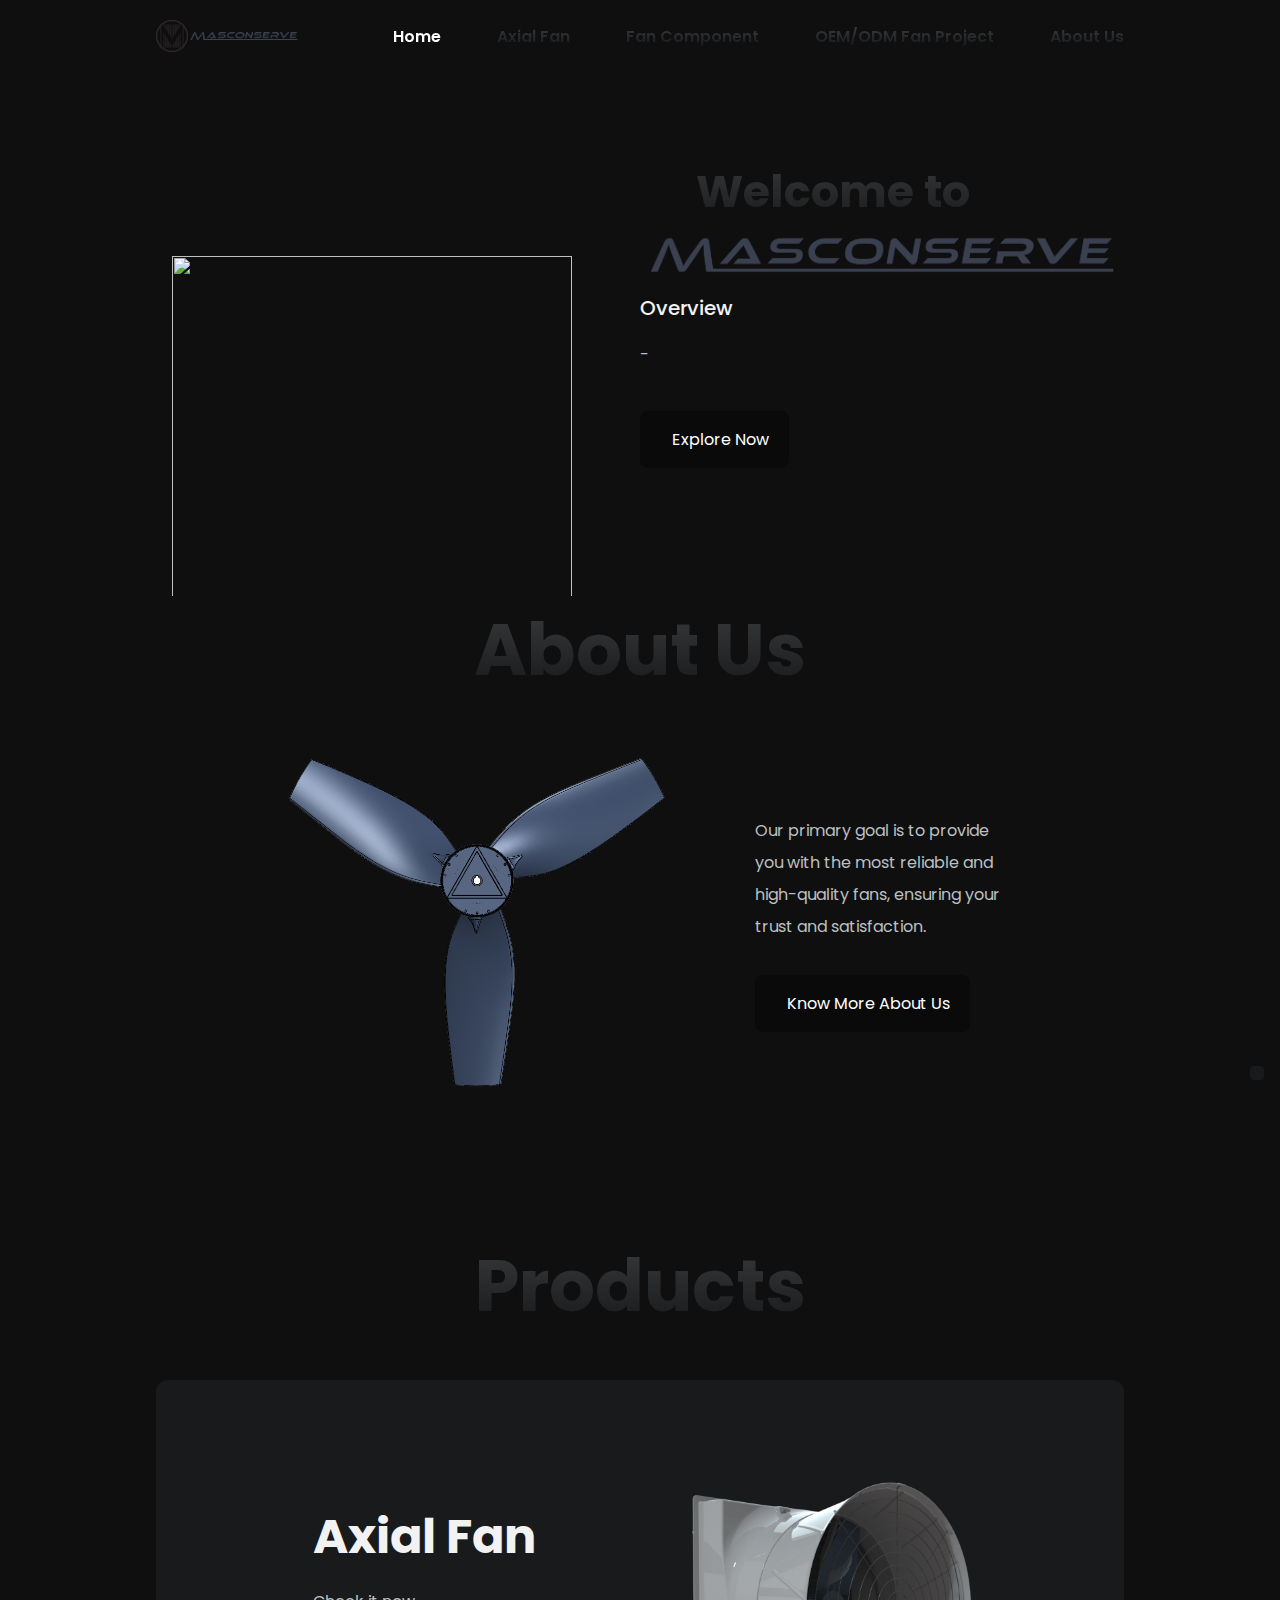
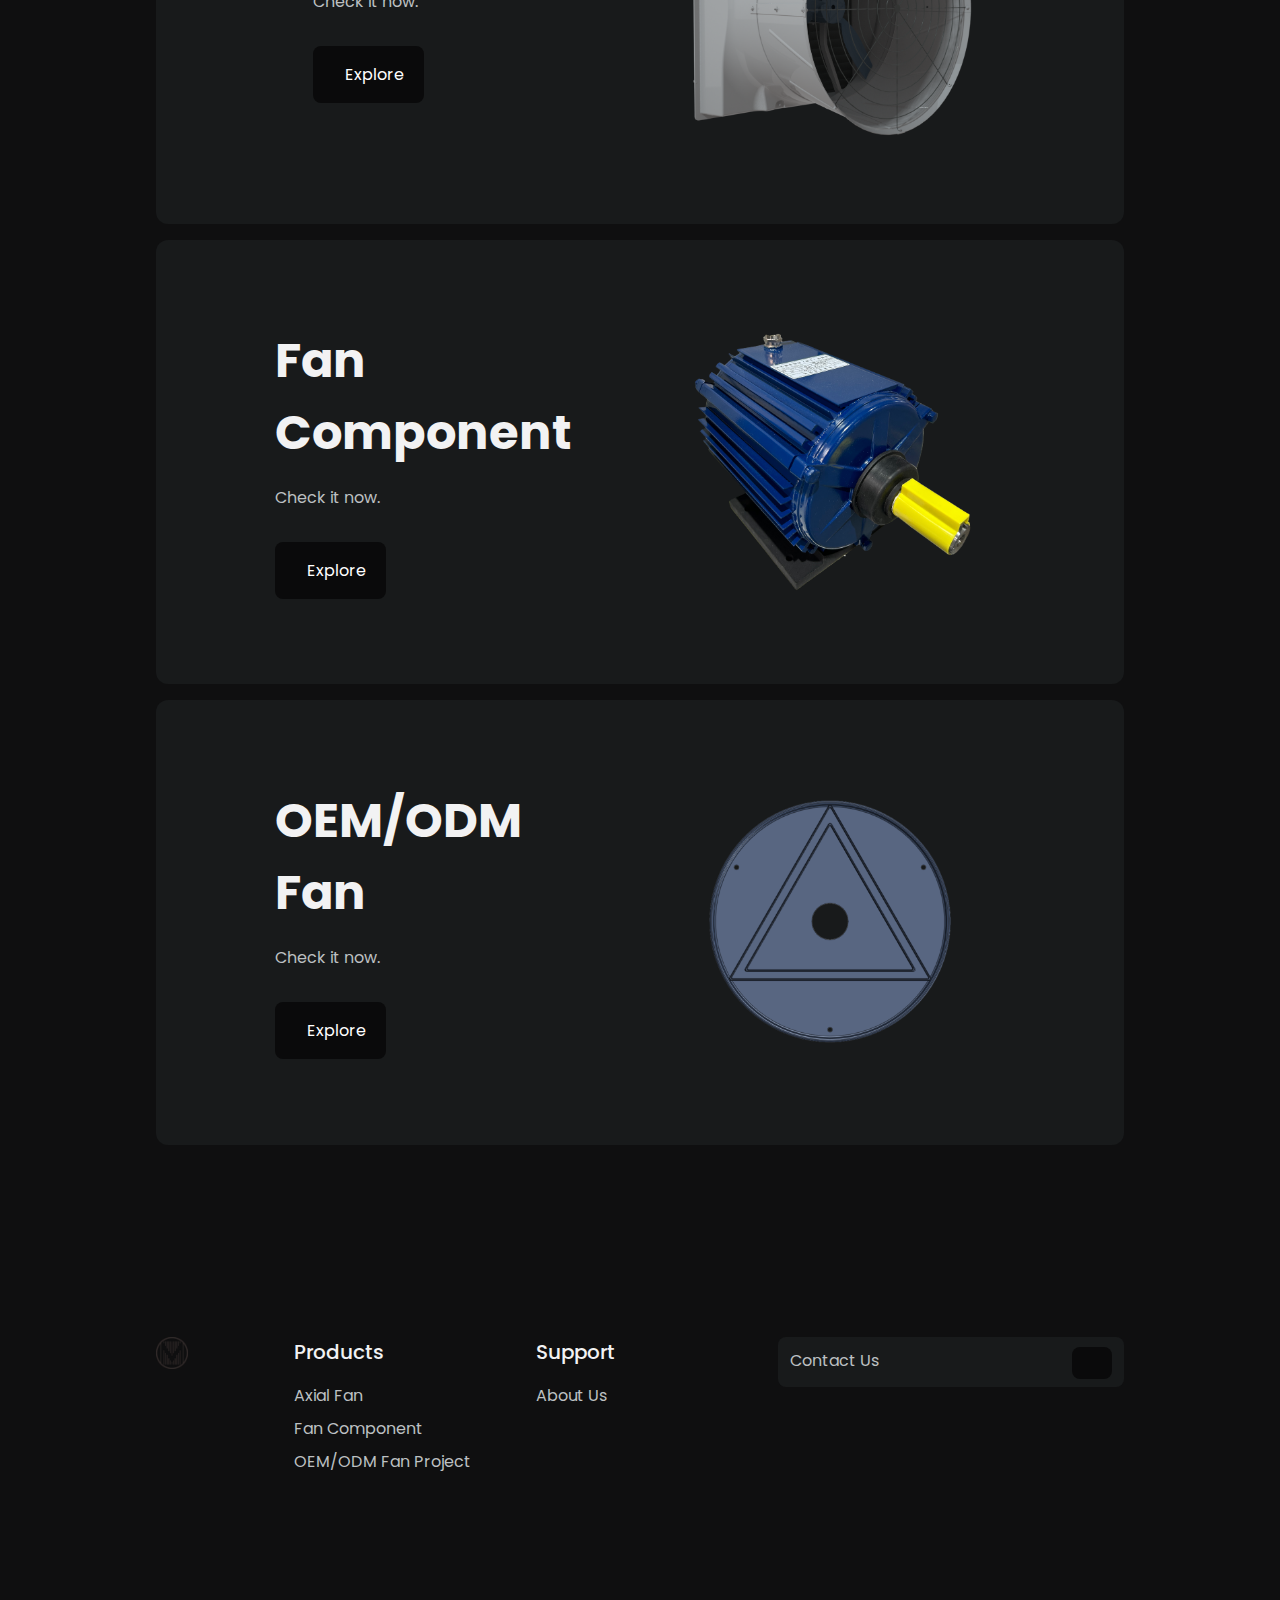
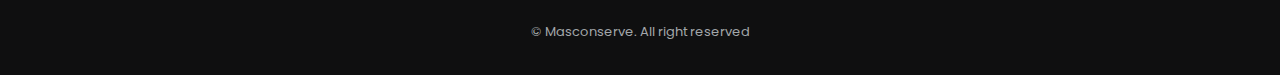
==== commit 64fb8476: "ce logo iso9001" ====
--- a/index.html
+++ b/index.html
@@ -68,7 +68,7 @@
                     <div class="home__data">
                         <div class="home__header">
                             <h1 class="home__title">Welcome to</h1>
-                            <h2 class="home__subtitle">Masconserve</h2>
+                            <img src="assets/img/logo3.png" alt="">
                         </div>
 
                         <div class="home__footer">
--- a/styles.css
+++ b/styles.css
@@ -244,6 +244,19 @@
   background-clip: text;
 }
 /*=============ABOUT US===============*/
+
+.isoimg{
+  width: 400px;
+  align-items: center;
+  justify-content: center;
+}
+
+.iso_case{
+  align-items: center;
+  justify-content: center;
+  grid-template-columns: repeat(2, 1fr);
+  position: relative;
+}
 .contact__box{
   width: 100%;
   height: 60vh;
@@ -390,7 +403,6 @@
   align-items: center;
   column-gap: .75rem;
 }
-
 /*=============== SPONSOR ===============*/
 .sponsor__img {
   width: 90px;
@@ -511,8 +523,16 @@
   right: -4rem;
 }
 
+.celogo{
+  position: relative;
+}
 /*=============== CASE ===============*/
 .case__container {
+  position: relative;
+  grid-template-columns: repeat(2, 1fr);
+}
+
+.iso_container {
   position: relative;
   grid-template-columns: repeat(2, 1fr);
 }
@@ -879,6 +899,30 @@
   }
 }
 
+@media screen and (max-width: 576px){
+  .celogo{
+    position: absolute;
+    bottom: -40px;
+    margin-left: 250px;
+  }
+}
+
+@media screen and (max-width: 429px){
+  .celogo{
+    position: absolute;
+    bottom: 0px;
+    margin-left: 150px;
+  }
+}
+
+@media screen and (max-width: 360px){
+  .celogo{
+    position: absolute;
+    bottom: 10px;
+    margin-left: 110px;
+  }
+}
+
 @media screen and (min-width: 341px) {
   .backgroundimg1{
     display: none;
@@ -1194,6 +1238,12 @@
     align-items: center;
     column-gap: 2rem;
   }
+  .iso__container {
+    grid-template-columns: max-content 1050px;
+    justify-content: center;
+    align-items: center;
+    column-gap: 2rem;
+  }
   .discount__img {
     position: initial;
     width: 350px;
